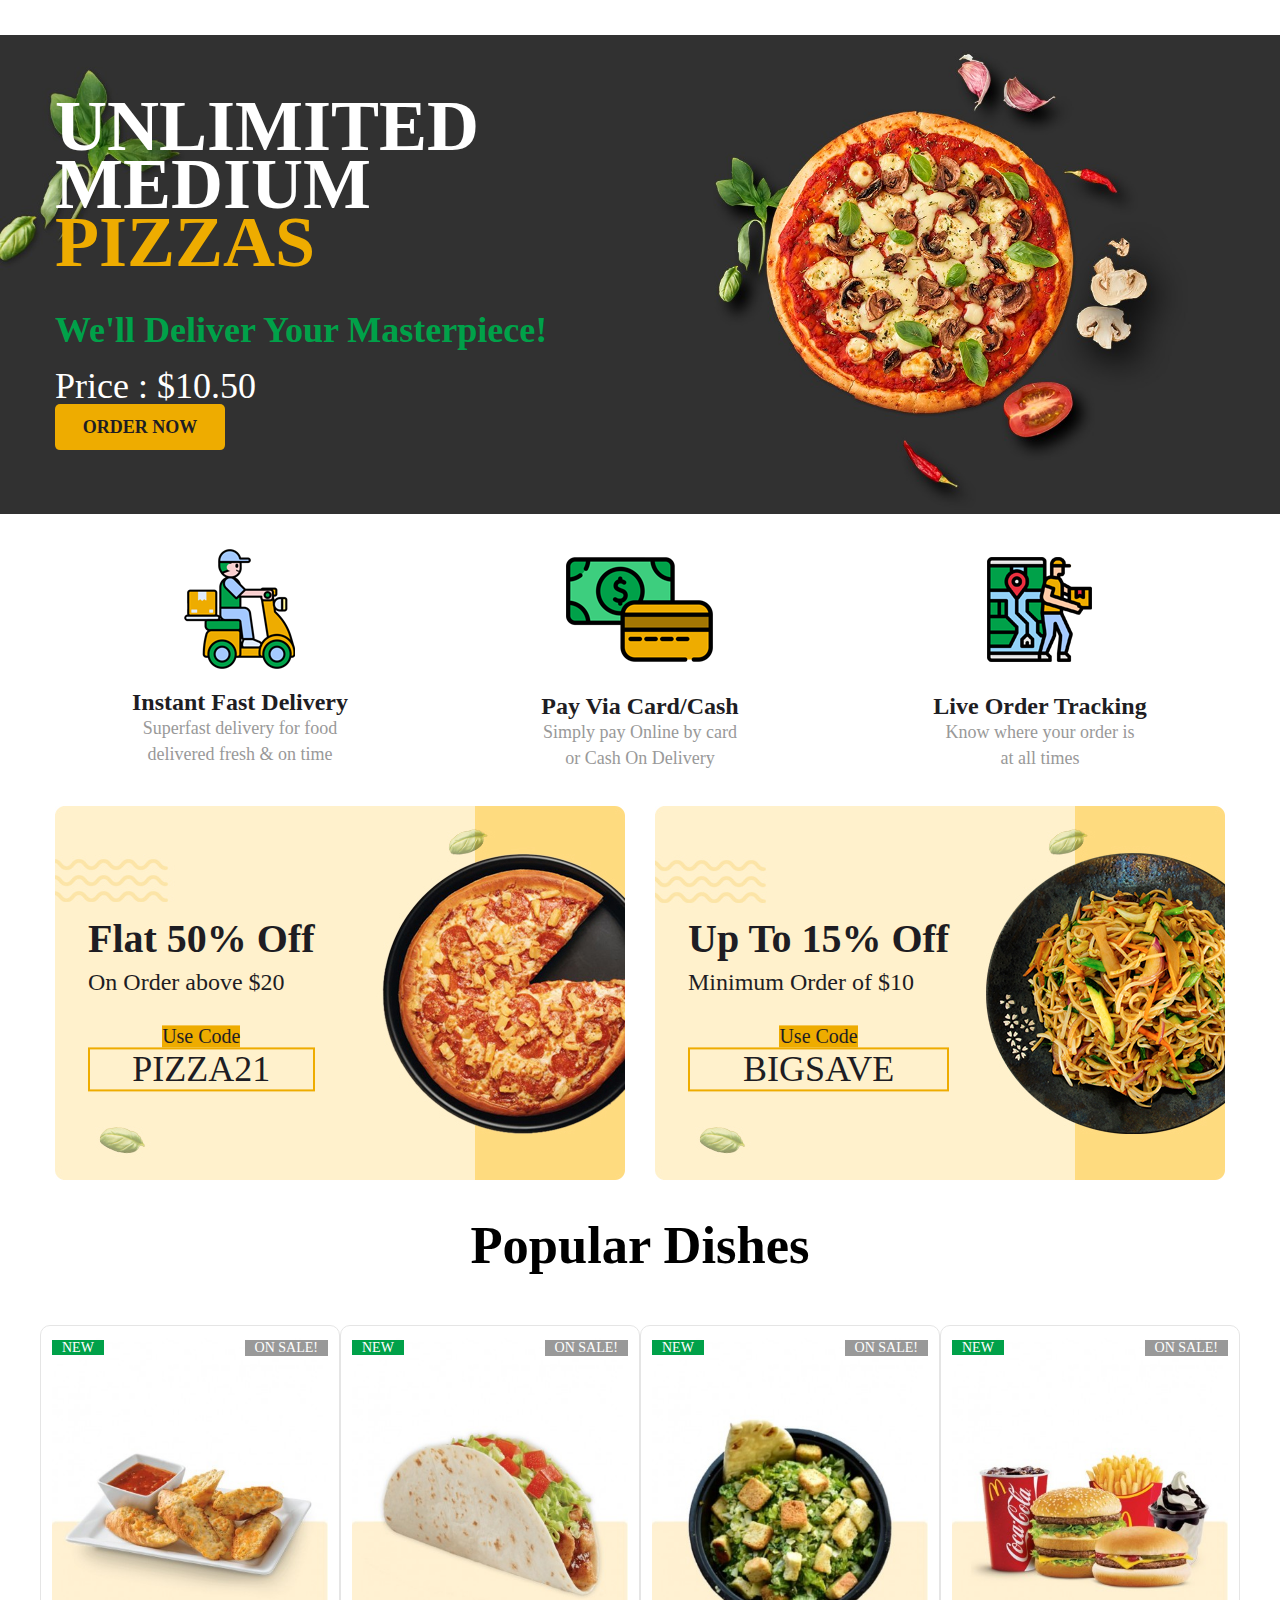
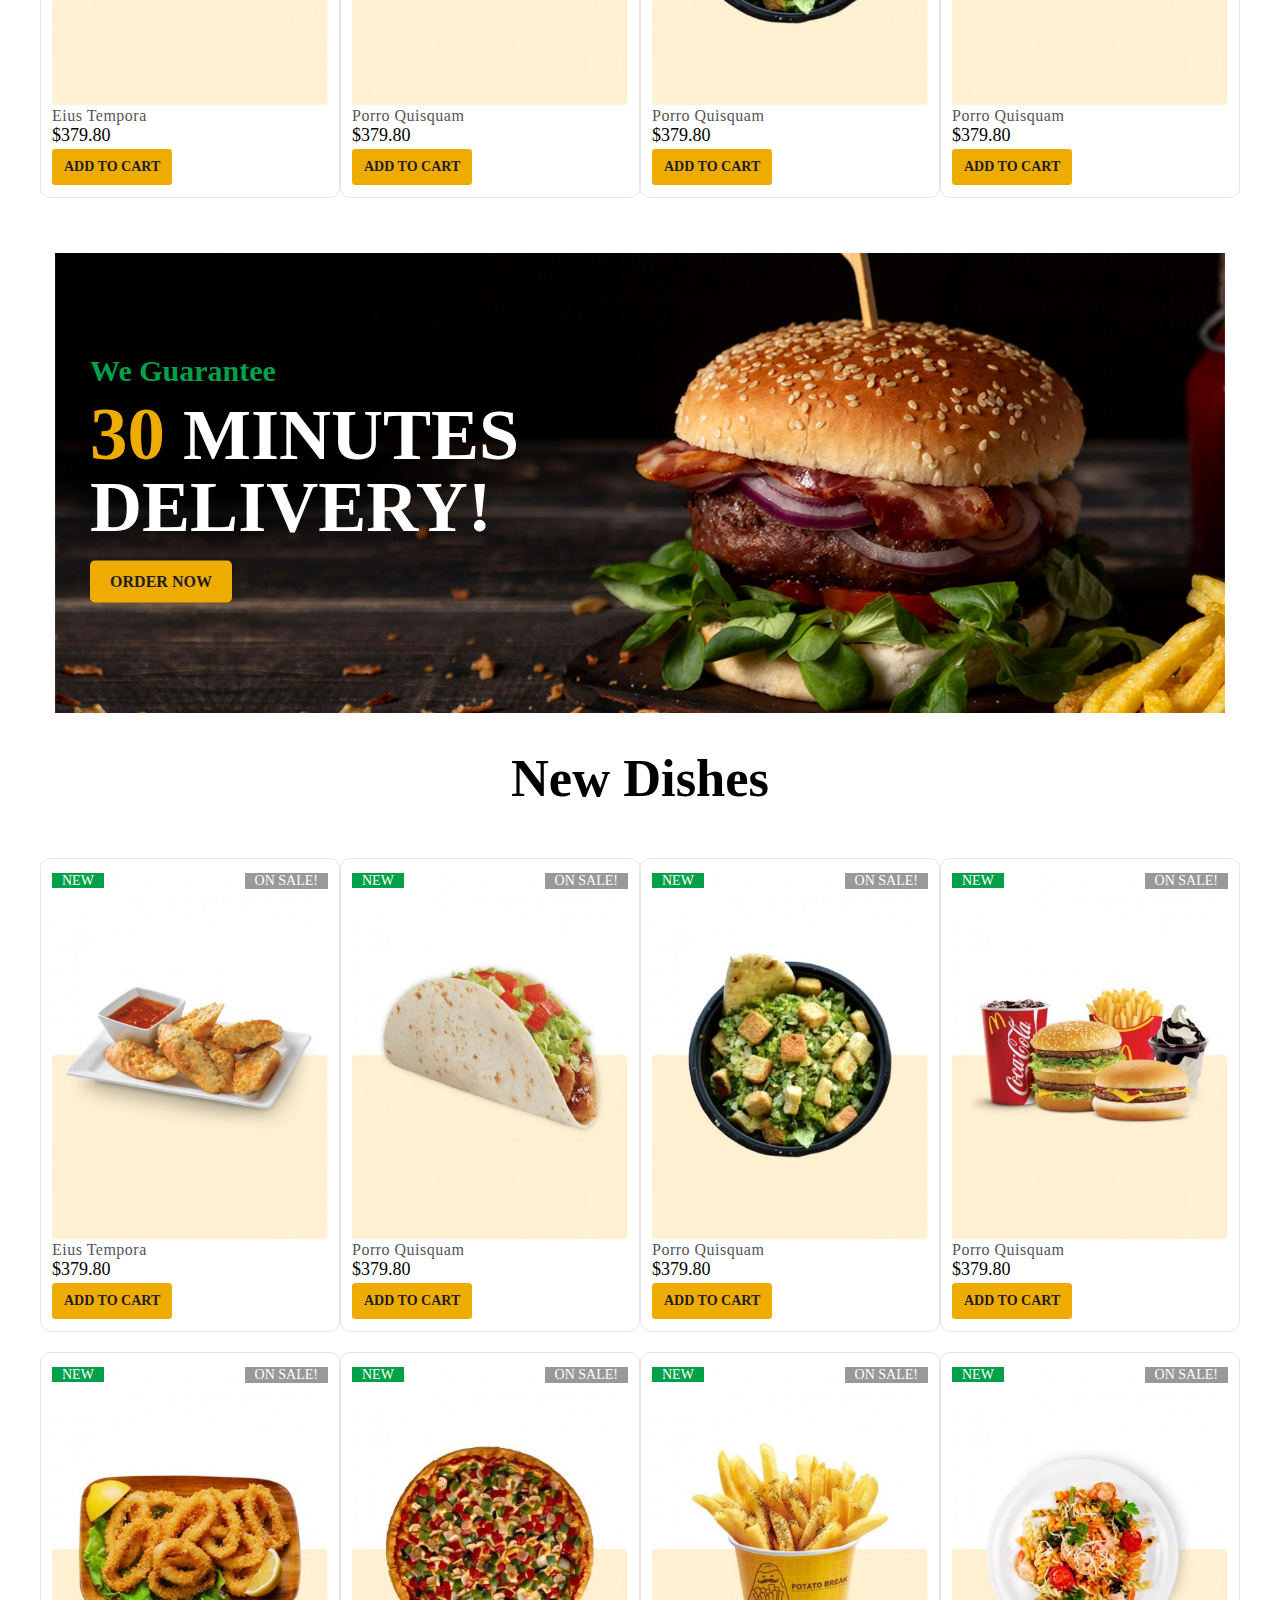
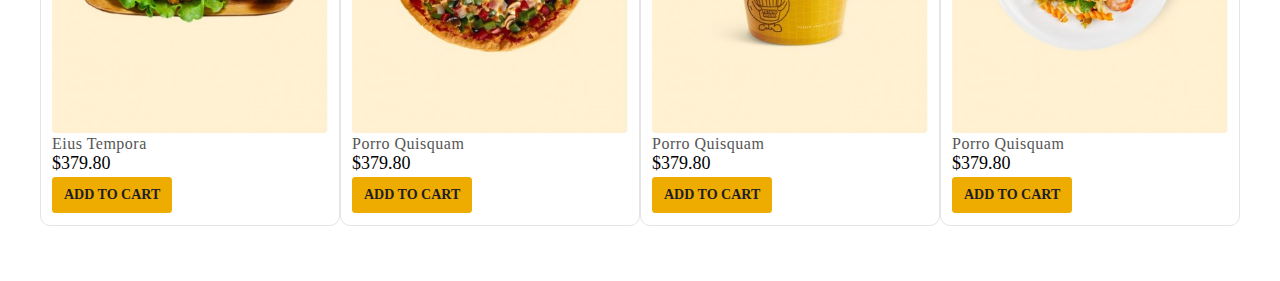
==== index.html @ d47fade0 "first commit" ====
<!DOCTYPE html>
<html lang="en">
<head>
    <meta charset="UTF-8">
    <meta name="viewport" content="width=device-width, initial-scale=1.0">
    <title>FastFood</title>
    <link rel="stylesheet" href="style.css">
</head>
<body>
    <div class="home-page">
        <div class="main-header"></div>
        <div class="main-body">

            <!-- scroller starts here -->
            <div class="scroller-outer">
                <div class="scroller-inner">
                    <div class="scroll-items">
                        <div class="scroll-item">
                            <img src="./assets/slider1.jpg" alt="slider1">
                        </div>
                        <div class="banner-text">
                            <div class="container">
                                <div class="content">
                                    <h2>UNLIMITED <br>
                                        MEDIUM  <p>PIZZAS</p>
                                    </h2>
                                    <br>
                                    <span>
                                        We'll Deliver Your Masterpiece!
                                    </span>
                                    <p>Price : $10.50</p>
                                    <a href="#">ORDER NOW</a>
                                </div>
                            </div>
                        </div>
                    </div>
                </div>
            </div>


            <!-- services block start -->
            <div class="services-block">
                <div class="container">
                    <div class="services-block-inner">
                        <div class="services-col">
                            <div class="services-img">
                                <img src="./assets/Fast-Delivery.png" alt="Fast-Delivery">
                            </div>
                            <div class="services-content">
                                <strong>Instant Fast Delivery
                                </strong>
                                <p>Superfast delivery for food <br> delivered fresh & on time</p>
                            </div>
                        </div>
                        <div class="services-col">
                            <div class="services-ing">
                                <img src="./assets/Pay-via-Card-Cash.png" alt="Pay-via-Card-Cash">
                            </div>                              
                            <div class="services-content">
                                <strong>Pay Via Card/Cash</strong>
                                <p>Simply pay Online by card <br>or Cash On Delivery</p>  
                            </div>                          
                        </div>
                        <div class="services-col">
                            <div class="services-ing">
                                <img src="./assets/Live-Order-Tracking.png" alt="Live-Order-Tracking">
                            </div>
                            <div class="services-content">
                                <strong>Live Order Tracking</strong>
                                <p>Know where your order is <br>at all times</p>
                            </div>
                        </div>
                    </div>
                </div>
            </div>
            
            <!-- category-block start  -->
            <!-- <div class="category-block">
                <div class="container">
                    <div class="category-block-inner">
                        <div class="category-title">
                            <strong>Shop By Category</strong>
                        </div>
                        <div class="category-items">
                            <div class="category-item">
                                <img src="./assets/27_thumb.jpg" alt="">
                                <p>Shop</p>
                            </div>
                            <div class="category-item">
                                <img src="./assets/37_thumb.jpg" alt="">
                                <p>Shop</p>
                            </div>
                            <div class="category-item">
                                <img src="./assets/3_thumb.jpg" alt="">
                                <p>Shop</p>
                            </div>
                            <div class="category-item">
                                <img src="./assets/6_thumb.jpg" alt="">
                                <p>Shop</p>
                            </div>
                            <div class="category-item">
                                <img src="./assets/7_thumb.jpg" alt="">
                                <p>Shop</p>
                            </div>
                            <div class="category-item">
                                <img src="./assets/8_thumb.jpg" alt="">
                                <p>Shop</p>
                            </div>
                        </div>
                    </div>
                </div>
            </div> -->
            
            <!-- promotion block started -->
            <div class="promotion-outer">
                <div class="container">
                    <div class="promotion-inner">
                        <div class="ad-item">
                            <img src="./assets/ad-1.jpg" alt="ad-1">
                            <div class="ad-content">
                                <p>Flat 50% Off</p>
                                <p>On Order above $20</p>
                                <div class="use-codee">
                                    <p class="use-code">Use Code</p>
                                </div>
                                
                                <p class="coupan-code">PIZZA21</p>
                            </div>
                        </div>
                        <div class="ad-item">
                            <img src="./assets/ad-2.jpg" alt="ad-2">
                            <div class="ad-content">
                                <p>Up To 15% Off</p>
                                <p>Minimum Order of $10</p>
                                <div class="use-codee">
                                    <p class="use-code">Use Code</p>
                                </div>
                                <p class="coupan-code">BIGSAVE</p>
                            </div>
                        </div>
                    </div>
                </div>
            </div>
            
            <!-- vareity of dished starts here 1 -->
            <div class="dishes-outer">
                <div class="container">
                    <div class="dishes-inner">
                        <div class="title">
                            <h2>Popular Dishes</h2>
                        </div>
                        <div class="main2">
                            <div class="contains">
                                <div class="dishes-items">

                                    <div class="dishes-item">
                                        <div class="image">
                                            <img src="./assets/dish1.jpg" alt="dish1">
                                            <div class="new">
                                                <span>NEW</span>
                                            </div>
                                            <div class="on-sale">
                                                <span>ON SALE!</span>
                                            </div>
                                        </div>
                                        <div class="price">
                                            <h3>eius tempora</h3>
                                            <span>$379.80</span>
                                            <button>ADD TO CART</button>
                                        </div>
                                    </div>

                                    <div class="dishes-item">
                                        <div class="image">
                                            <img src="./assets/dish2.jpg" alt="dish2">
                                            <div class="new">
                                                <span>NEW</span>
                                            </div>
                                            <div class="on-sale">
                                                <span>ON SALE!</span>
                                            </div>
                                        </div>
                                        <div class="price">
                                            <h3>porro quisquam</h3>
                                            <span>$379.80</span>
                                            <button>ADD TO CART</button>
                                        </div>
                                    </div>

                                    <div class="dishes-item">
                                        <div class="image">
                                            <img src="./assets/dish3.jpg" alt="dish3">
                                            <div class="new">
                                                <span>NEW</span>
                                            </div>
                                            <div class="on-sale">
                                                <span>ON SALE!</span>
                                            </div>
                                        </div>
                                        <div class="price">
                                            <h3>porro quisquam</h3>
                                            <span>$379.80</span>
                                            <button>ADD TO CART</button>
                                        </div>
                                    </div>

                                    <div class="dishes-item">
                                        <div class="image">
                                            <img src="./assets/dish4.jpg" alt="dish4">
                                            <div class="new">
                                                <span>NEW</span>
                                            </div>
                                            <div class="on-sale">
                                                <span>ON SALE!</span>
                                            </div>
                                        </div>
                                        <div class="price">
                                            <h3>porro quisquam</h3>
                                            <span>$379.80</span>
                                            <button>ADD TO CART</button>
                                        </div>
                                    </div>

                                    

                                </div>
                            </div>
                            <div class="contains">
                                <div class="dishes-items">

                                    <div class="dishes-item">
                                        <div class="image">
                                            <img src="./assets/dish5.jpg" alt="dish5">
                                            <div class="new">
                                                <span>NEW</span>
                                            </div>
                                            <div class="on-sale">
                                                <span>ON SALE!</span>
                                            </div>
                                        </div>
                                        <div class="price">
                                            <h3>eius tempora</h3>
                                            <span>$379.80</span>
                                            <button>ADD TO CART</button>
                                        </div>
                                    </div>

                                    <div class="dishes-item">
                                        <div class="image">
                                            <img src="./assets/dish6.jpg" alt="dish6">
                                            <div class="new">
                                                <span>NEW</span>
                                            </div>
                                            <div class="on-sale">
                                                <span>ON SALE!</span>
                                            </div>
                                        </div>
                                        <div class="price">
                                            <h3>porro quisquam</h3>
                                            <span>$379.80</span>
                                            <button>ADD TO CART</button>
                                        </div>
                                    </div>

                                    <div class="dishes-item">
                                        <div class="image">
                                            <img src="./assets/dish7.jpg" alt="dish7">
                                            <div class="new">
                                                <span>NEW</span>
                                            </div>
                                            <div class="on-sale">
                                                <span>ON SALE!</span>
                                            </div>
                                        </div>
                                        <div class="price">
                                            <h3>porro quisquam</h3>
                                            <span>$379.80</span>
                                            <button>ADD TO CART</button>
                                        </div>
                                    </div>

                                    <div class="dishes-item">
                                        <div class="image">
                                            <img src="./assets/dish8.jpg" alt="dish8">
                                            <div class="new">
                                                <span>NEW</span>
                                            </div>
                                            <div class="on-sale">
                                                <span>ON SALE!</span>
                                            </div>
                                        </div>
                                        <div class="price">
                                            <h3>porro quisquam</h3>
                                            <span>$379.80</span>
                                            <button>ADD TO CART</button>
                                        </div>
                                    </div>

                                    

                                </div>
                            </div>
                        </div>

                    </div>
                </div>
            </div>

            <!-- promotion block 2 started  -->
            <div class="promotion-outer-block2">
                <div class="container">
                    <div class="promotion-inner-block2">
                        <img src="./assets/ad-3.jpg" alt="ad-3">
                        <div class="content">
                            <p> 
                                <strong>We Guarantee</strong>
                                <span>30</span>
                                minutes
                                <br> delivery!
                            </p>
                            <a href="#">ORDER NOW</a>
                        </div>
                    </div>
                </div>
            </div>

            <!-- vareity of dished starts here 1 -->
            <div class="dishes-outer">
                <div class="container">
                    <div class="dishes-inner">
                        <div class="title">
                            <h2>New Dishes</h2>
                        </div>
                        <div class="dishes-items">

                            <div class="dishes-item">
                                <div class="image">
                                    <img src="./assets/dish1.jpg" alt="dish1">
                                    <div class="new">
                                        <span>NEW</span>
                                    </div>
                                    <div class="on-sale">
                                        <span>ON SALE!</span>
                                    </div>
                                </div>
                                <div class="price">
                                    <h3>eius tempora</h3>
                                    <span>$379.80</span>
                                    <button>ADD TO CART</button>
                                </div>
                            </div>

                            <div class="dishes-item">
                                <div class="image">
                                    <img src="./assets/dish2.jpg" alt="dish2">
                                    <div class="new">
                                        <span>NEW</span>
                                    </div>
                                    <div class="on-sale">
                                        <span>ON SALE!</span>
                                    </div>
                                </div>
                                <div class="price">
                                    <h3>porro quisquam</h3>
                                    <span>$379.80</span>
                                    <button>ADD TO CART</button>
                                </div>
                            </div>

                            <div class="dishes-item">
                                <div class="image">
                                    <img src="./assets/dish3.jpg" alt="dish3">
                                    <div class="new">
                                        <span>NEW</span>
                                    </div>
                                    <div class="on-sale">
                                        <span>ON SALE!</span>
                                    </div>
                                </div>
                                <div class="price">
                                    <h3>porro quisquam</h3>
                                    <span>$379.80</span>
                                    <button>ADD TO CART</button>
                                </div>
                            </div>

                            <div class="dishes-item">
                                <div class="image">
                                    <img src="./assets/dish4.jpg" alt="dish4">
                                    <div class="new">
                                        <span>NEW</span>
                                    </div>
                                    <div class="on-sale">
                                        <span>ON SALE!</span>
                                    </div>
                                </div>
                                <div class="price">
                                    <h3>porro quisquam</h3>
                                    <span>$379.80</span>
                                    <button>ADD TO CART</button>
                                </div>
                            </div>

                            

                        </div>
                    
                        <div class="dishes-items">

                            <div class="dishes-item">
                                <div class="image">
                                    <img src="./assets/dish5.jpg" alt="dish5">
                                    <div class="new">
                                        <span>NEW</span>
                                    </div>
                                    <div class="on-sale">
                                        <span>ON SALE!</span>
                                    </div>
                                </div>
                                <div class="price">
                                    <h3>eius tempora</h3>
                                    <span>$379.80</span>
                                    <button>ADD TO CART</button>
                                </div>
                            </div>

                            <div class="dishes-item">
                                <div class="image">
                                    <img src="./assets/dish6.jpg" alt="dish6">
                                    <div class="new">
                                        <span>NEW</span>
                                    </div>
                                    <div class="on-sale">
                                        <span>ON SALE!</span>
                                    </div>
                                </div>
                                <div class="price">
                                    <h3>porro quisquam</h3>
                                    <span>$379.80</span>
                                    <button>ADD TO CART</button>
                                </div>
                            </div>

                            <div class="dishes-item">
                                <div class="image">
                                    <img src="./assets/dish7.jpg" alt="dish7">
                                    <div class="new">
                                        <span>NEW</span>
                                    </div>
                                    <div class="on-sale">
                                        <span>ON SALE!</span>
                                    </div>
                                </div>
                                <div class="price">
                                    <h3>porro quisquam</h3>
                                    <span>$379.80</span>
                                    <button>ADD TO CART</button>
                                </div>
                            </div>

                            <div class="dishes-item">
                                <div class="image">
                                    <img src="./assets/dish8.jpg" alt="dish8">
                                    <div class="new">
                                        <span>NEW</span>
                                    </div>
                                    <div class="on-sale">
                                        <span>ON SALE!</span>
                                    </div>
                                </div>
                                <div class="price">
                                    <h3>porro quisquam</h3>
                                    <span>$379.80</span>
                                    <button>ADD TO CART</button>
                                </div>
                            </div>

                            

                        </div>
                    </div>
                </div>
            </div>

        </div>
        <div class="main-footer"></div>
    </div>
</body>
</html>
---- style.css ----
*{
  margin: 0;
  padding: 0;
  border: 0;
  font-family: poppins;
}

.home-page{
  display: block;
}
.home-page .main-header{
  display: block;
}
.home-page .main-footer{
  display: block;
}
.home-page .main-body{
  display: block;
}

.main-body .services-block{
  display: block;
  clear: both;
  margin:35px 0;
}

.main-body .services-block .services-block-inner {
	display: flex;
  flex-wrap: wrap;
  margin: 0 -15px;

}

.container{
  display: block;
  width: 100%;
  max-width: 1200px;
  margin: 0 auto;
  padding: 0 15px;
  box-sizing: border-box;
  /* background-color: aqua; */
}

.main-body .services-block .services-block-inner .services-col {
	width: 33.33%;
	padding: 0 15px;
	box-sizing: border-box;
	margin: 0 auto;
	text-align: center;
}

.main-body .services-block .services-block-inner .services-col .services-img{
 display: block;
}

.main-body .services-block .services-block-inner .services-col .services-img img{
  display: block;
  margin: 0 auto;
  height: auto;
  width:auto;
}
.main-body .services-block .services-block-inner .services-col .services-content {
	display: block;
	padding-top: 20px;
}

.main-body .services-block .services-block-inner .services-col strong{
  font-weight: 600;
  text-transform: capitalize;
  color: #1e1d23;
  font-size: 24px;
  line-height: 26px;
  text-align: center;
}
.main-body .services-block .services-block-inner .services-col p{
  display: block;
  width: 100%;
  font-weight: 500;
  color: #999999;
  text-align: center;
  line-height:26px;
  font-size: 18px;
}


.main-body .category-block {
  display: block;
  clear: both;
  margin: 30px auto;
}
.main-body .category-block .category-block-inner{
  display: flex;
  flex-direction: column;
  /* background-color: brown; */
  box-sizing: border-box;
}

.main-body .category-block .category-block-inner .category-title{
  display: block;
  text-align: center;
  font-size: 30px;
  margin-bottom: 50px;
}

.main-body .category-block .category-block-inner .category-title strong{
  display: block;
  text-align: center;
  font-size: 48px;
  font-weight: 700;
}

.main-body .category-block .category-block-inner .category-items {
  display: flex;
  flex-wrap: wrap;
}

.main-body .category-block .category-block-inner .category-items.category-item{
  display: block;
}

.main-body .category-block .category-block-inner .category-items.category-item img{
  display: block;
}
.main-body .category-block .category-block-inner .category-items.category-item p{
  display: block;
}

.main-body .promotion-outer{
  display: block;
  margin: 35px 0;
  clear: both;
}

.main-body .promotion-outer .container .promotion-inner{
  display: block;
  /* background-color: aquamarine; */
}

.main-body .promotion-outer .container .promotion-inner {
  display: flex;
  flex-wrap: wrap;
  margin:0 -15px;
}

.main-body .promotion-outer .container .promotion-inner .ad-item{
  width: 50%;
  position: relative;
  padding: 0 15px;
  box-sizing: border-box;
}

.main-body .promotion-outer .container .promotion-inner .ad-item img{
  display: block;
  height: auto;
  width: 100%;
}


.main-body .promotion-outer .container .promotion-inner .ad-item .ad-content{
  display: block;
  position: absolute;
  left: 8%;
  top: 50%;
  transform: translate(0,-50%);
}

.main-body .promotion-outer .container .promotion-inner .ad-item .ad-content p:nth-child(1){
  font-size: 40px;
  line-height: 1;
  margin-bottom: 8px;
  color: #1e1d23;
  font-weight: 700;
  margin-top: 25px;
}

.main-body .promotion-outer .container .promotion-inner .ad-item .ad-content p:nth-child(2){
  display: block;
  font-size: 24px;
  font-weight: 400;
  line-height: 1.3;
  margin-bottom: 28px;
  color: #1e1d23;
}

.main-body .promotion-outer .container .promotion-inner .ad-item .ad-content .use-codee{
  display: block;
  margin: 0 auto;
  text-align: center;
}

.main-body .promotion-outer .container .promotion-inner .ad-item .ad-content .use-codee .use-code{
  display: inline;
  font-size: 20px;
  font-weight: 500;
  background-color: #eeac00;

}

.main-body .promotion-outer .container .promotion-inner .ad-item .ad-content .coupan-code{
  padding: 9px 20px;
  line-height: 22px;
  text-align: center;
  font-size: 36px;
  color: #1e1d23;
  font-weight: 500;
  border: 2px solid #eeac00;
}

.main-body .promotion-outer-block2{
  display: block;
  clear: both;
  margin:  35px 0;
}

.main-body .promotion-outer-block2 .container .promotion-inner-block2 {
  display: block;
  position: relative;
}

.main-body .promotion-outer-block2 .container .promotion-inner-block2  img{
  display: block;
  height: auto;
  width: 100%;
}

.main-body .promotion-outer-block2 .container .promotion-inner-block2 .content{
  position: absolute;
  top: 50%;
  left: 3%;
  transform: translate(0,-50%);

}
.main-body .promotion-outer-block2 .container .promotion-inner-block2 .content p { 
  font-size: 72px;
  line-height: 1;
  color: #fff;
  font-weight: 600;
  margin-bottom: 10px;
  text-transform: uppercase;
  padding-top: 0;
}

.main-body .promotion-outer-block2 .container .promotion-inner-block2 .content p strong{
  display: block;
  color: #00a149;
  font-size: 30px;
  text-transform: capitalize;
  font-weight: 600;
  margin-bottom: 10px;
}

.main-body .promotion-outer-block2 .container .promotion-inner-block2 .content p span{
  color: #eeac00;
  font-size: 75px;
}

.main-body .promotion-outer-block2 .container .promotion-inner-block2 .content a{
  display: inline-block;
  color: #1e1d23;
  background: #eeac00;
  border-radius: 5px;
  text-decoration: none;
  padding: 12px 20px;
  margin:8px 0;
  font-weight: 600;
  transition-duration: 0.5s;
}
.main-body .promotion-outer-block2 .container .promotion-inner-block2 .content a:hover{
  background-color: #00a149;
  border-color: #00a149;
  color: #fff;
}

.main-body .scroller-outer{
  display: block;
}

.main-body .scroller-outer  .scroller-inner{
  display: block;
  clear: both;
  margin: 35px 0;
}

.main-body .scroller-outer  .scroller-inner .scroll-items{
  display: block;
  position: relative;
}

.main-body .scroller-outer  .scroller-inner .scroll-items .scroll-item{
  width: 100%;
}

.main-body .scroller-outer  .scroller-inner .scroll-items .scroll-item img{
  display: block;
  width: 100%;
  height: auto;
}

.main-body .scroller-outer  .scroller-inner .scroll-items .content{
  top: 50%;
  transform: translate(0,-50%);
  position: absolute;
}

.main-body .scroller-outer  .scroller-inner .scroll-items .content h2{
  display: block;
  margin-top: 0;
  font-weight: 600;
  color: #ffffff;
  display: block;
  text-transform: capitalize !important;
  font-size: 72px;
  margin-bottom: 5px;
  line-height: 0.8;

}

.main-body .scroller-outer  .scroller-inner .scroll-items .content h2 p{
  line-height: 0.8;
  display: inline;
  margin-top: 0;
  font-weight: 600;
  color: #eeac00;
  display: block;
  text-transform: capitalize !important;
  font-size: 72px;
  margin-bottom: 5px;
}

.main-body .scroller-outer  .scroller-inner .scroll-items .content span{
  font-weight: 600;
  font-size: 36px;
  line-height: 1;
  color: #00a149;
  display: block;
  margin-bottom: 20px;
  text-transform: capitalize;
  padding-top: 0;
}
.main-body .scroller-outer  .scroller-inner .scroll-items .content {

  font-weight: 500;
  font-size: 36px;
  line-height: 1;
  color: #fff;
  display: block;
  margin-bottom: 32px;
  text-transform: capitalize;
}

.main-body .scroller-outer  .scroller-inner .scroll-items .content a{
  background-color: #eeac00;
  color: #1e1d23;
  text-decoration: none;
  cursor: pointer;
  display: inline-block;
  font-weight: 600;
  font-size: 18px;
  box-sizing: border-box;
  vertical-align: middle;
  padding: 14px 20px;
  min-width: 170px;
  text-transform: uppercase;
  border-radius: 5px;
  text-align: center;
}

.main-body .scroller-outer .scroller-inner .scroll-items .content a:hover{
 background: #00a149;
 color: #f5f5f5;
 transition: all .2s ease-in 0s;
}


.main-body .dishes-outer{
  display: block;
  clear: both;
  margin: 35px 0;
}

.main-body .dishes-outer .dishes-inner{
  display: block;
  margin: 0 -15px;
}

.main-body .dishes-outer .dishes-inner .title{
  display: block;
  margin: 0 auto;
  text-align: center;
  font-size: 35px;
  margin-bottom: 50px;
  font-weight: 700;
}

.main-body .dishes-outer .dishes-inner .dishes-items{
  display: flex;
  width: 100%;
  flex-wrap: wrap;
}

.main-body .dishes-outer .dishes-inner .main2{
  white-space: nowrap;
  overflow-x: auto;
  overflow-y: hidden;
}

.main-body .dishes-outer .dishes-inner .contains{
  display: inline-block;
}

.main-body .dishes-outer .dishes-inner .dishes-items .dishes-item{
  display: block;
  width: 300px;
  border: 1px solid #e5e5e5;
  border-radius: 10px;
  box-sizing: border-box;
  padding: 12px 11px;
  margin-bottom: 20px;
}

.main-body .dishes-outer .dishes-inner .dishes-items .dishes-item .image{
  display: block;
  position: relative;
  width: 100%;
}
.main-body .dishes-outer .dishes-inner .dishes-items .dishes-item .image img{
  display: block;
  width: 100%;
  height: auto;
}

.main-body .dishes-outer .dishes-inner .dishes-items .dishes-item .image .new {
  display: block;
  position: absolute;
  top: 0%;
  left: 0%;
}
.main-body .dishes-outer .dishes-inner .dishes-items .dishes-item .image .new span{
  background-color: #00a149;
  color: #ffffff;
  font-size: 14px;
  padding:0 10px;
}
.main-body .dishes-outer .dishes-inner .dishes-items .dishes-item .image .on-sale span{
  display: block;
  position: absolute;
  top: 0%;
  right: 0%;
  background: #999999;
  font-size: 14px;
  margin-top: 2px;
  padding: 0 10px;
  color:#ffffff;
}

.main-body .dishes-outer .dishes-inner .dishes-items .dishes-item .price{
  display: block;
  margin-top: 2px;
}
.main-body .dishes-outer .dishes-inner .dishes-items .dishes-item .price h3{
  display: block;
  font-weight: 400;
  letter-spacing: 0.5px;
  color: #555555;
  font-size: 16px;
  text-transform: capitalize;
}

.main-body .dishes-outer .dishes-inner .dishes-items .dishes-item .price h3:hover{
  color: #00a149;
}

.main-body .dishes-outer .dishes-inner .dishes-items .dishes-item .price span{
  display: block;
  text-align: left;
  margin-bottom: 3px;
  font-size: 18px;
  font-weight: 500;
  white-space: nowrap;
  color: #000000;
}

.main-body .dishes-outer .dishes-inner .dishes-items .dishes-item .price button{
  background: #eeac00;
  border: 1px solid #eeac00;
  color: #1e1d23;
  cursor: pointer;
  display: inline-block;
  vertical-align: middle;
  line-height: 24px;
  font-weight: 600;
  padding: 5px 11px;
  font-size: 14px;
  border-radius: 3px;
  transition: all .3s ease-in 0s;
}

.main-body .dishes-outer .dishes-inner .dishes-items .dishes-item .price button:hover{
  background: #00a149;
  border-color: #00a149;
  color: #ffffff;
}
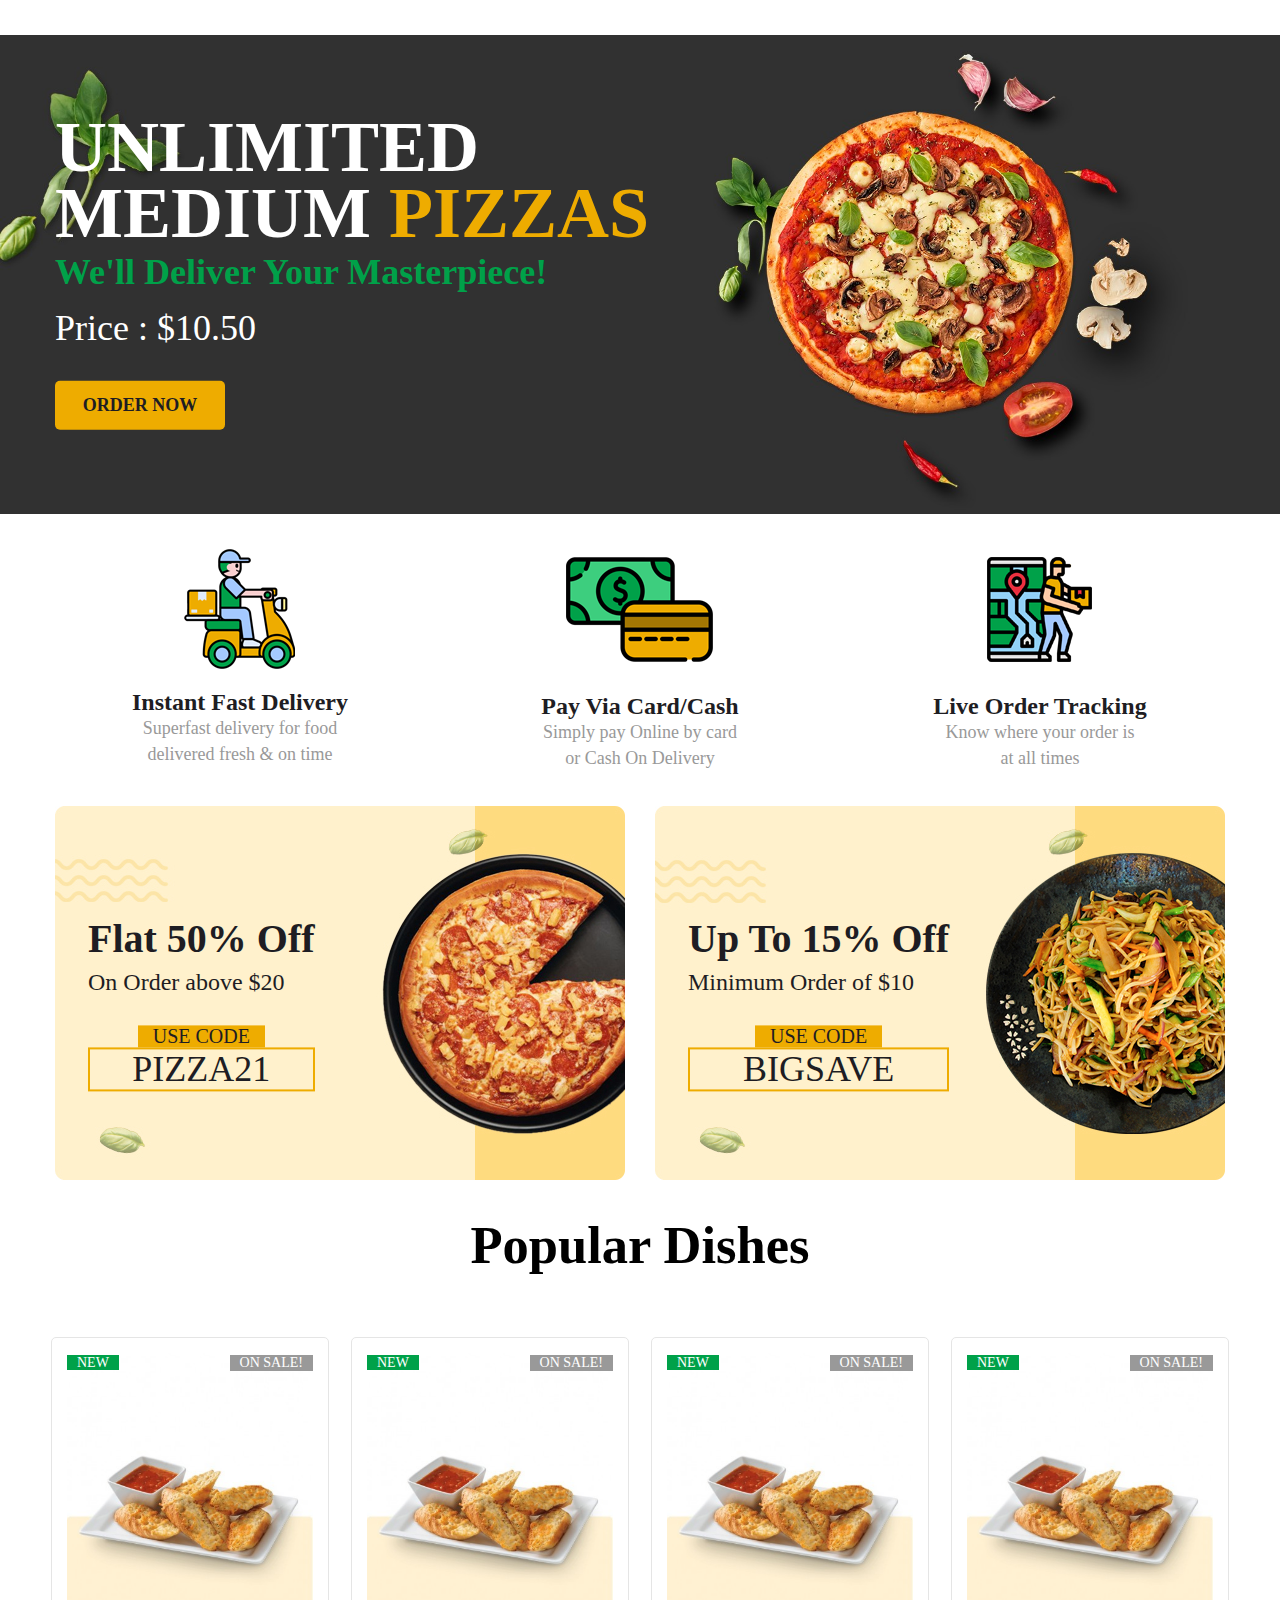
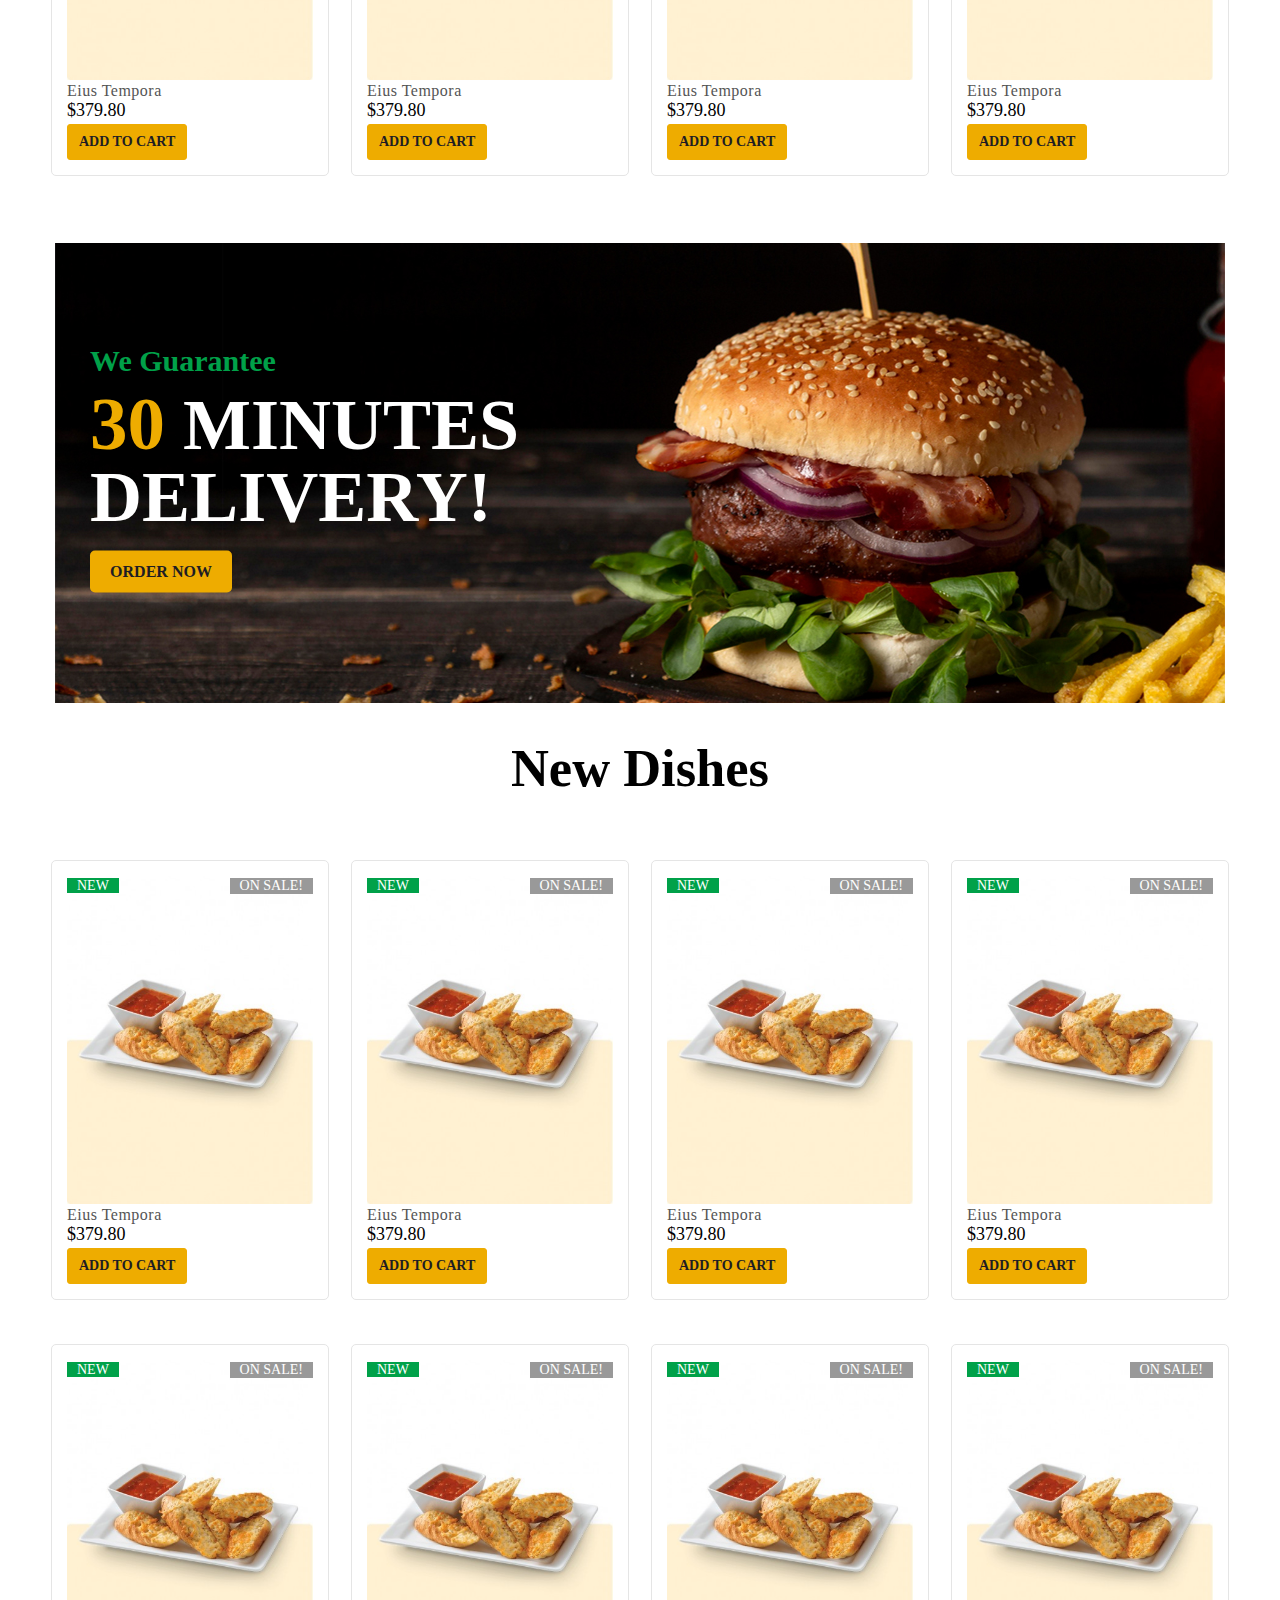
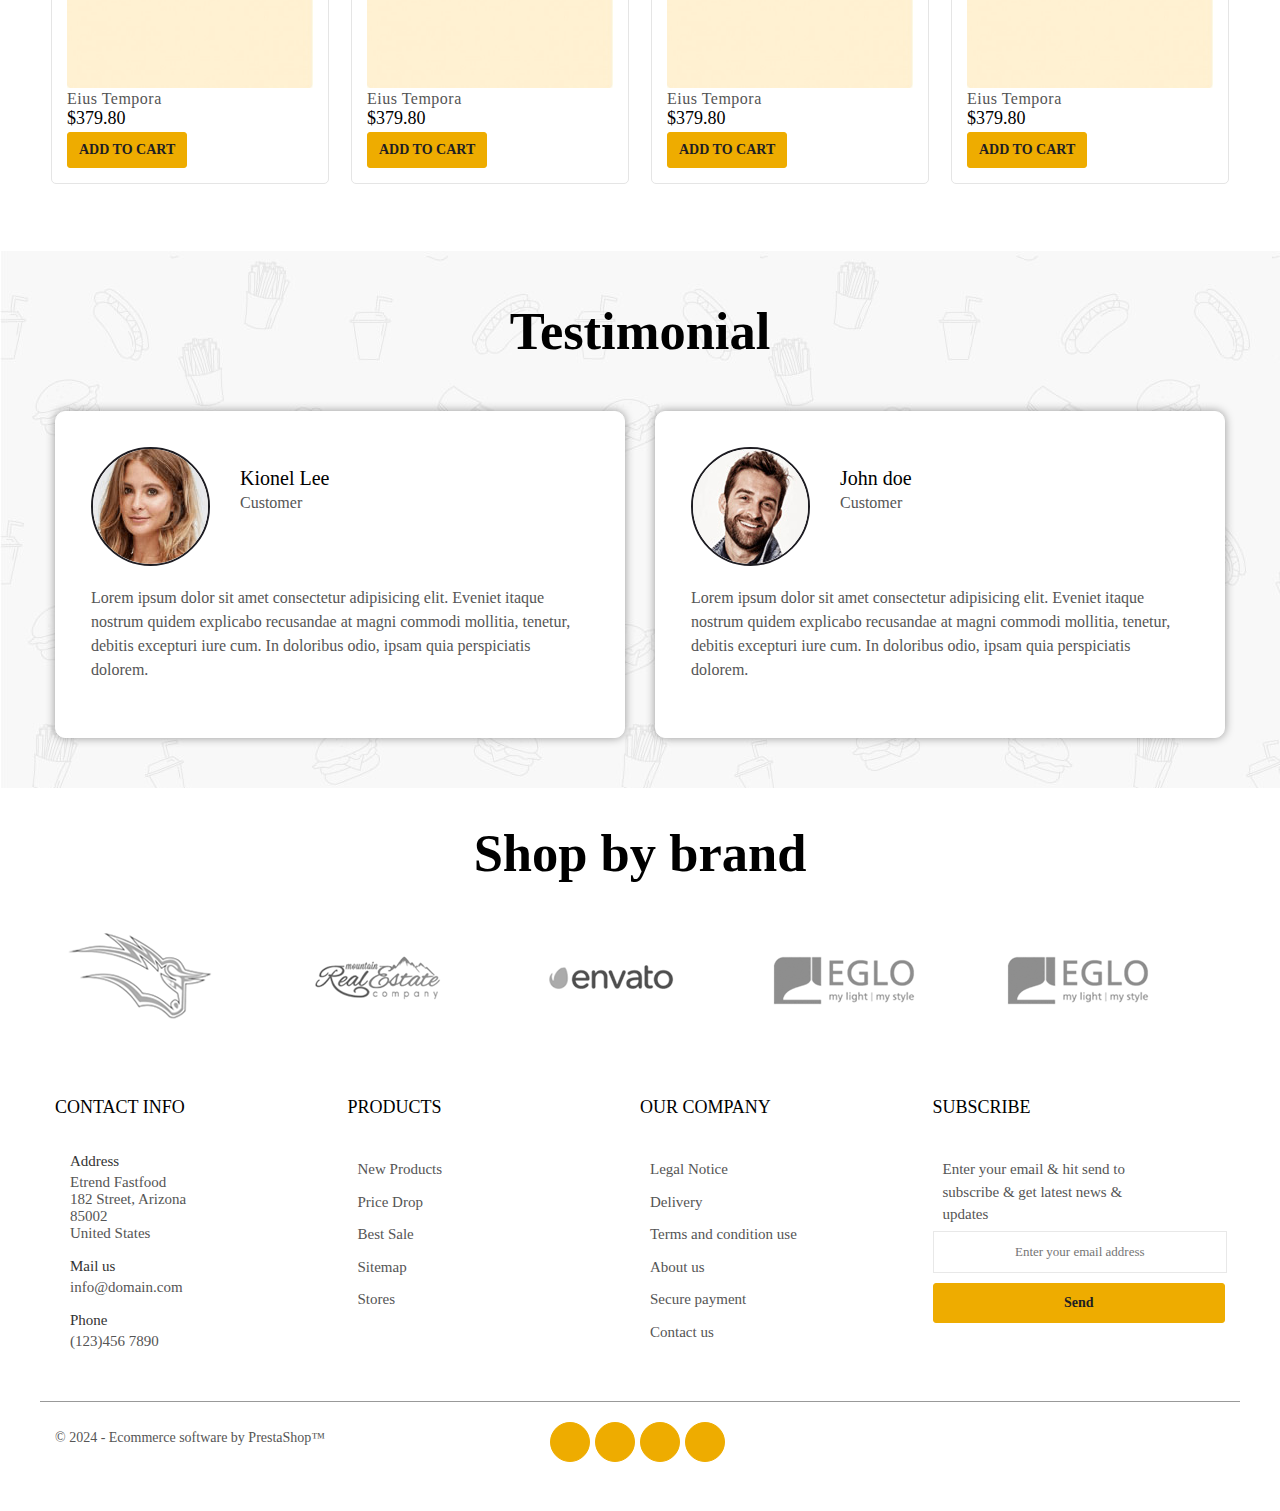
==== commit d851bc00: "Second commit" ====
--- a/index.html
+++ b/index.html
@@ -1,11 +1,14 @@
 <!DOCTYPE html>
 <html lang="en">
+
 <head>
     <meta charset="UTF-8">
     <meta name="viewport" content="width=device-width, initial-scale=1.0">
     <title>FastFood</title>
+    <link rel="stylesheet" href="https://cdnjs.cloudflare.com/ajax/libs/font-awesome/6.5.1/css/all.min.css" integrity="sha512-DTOQO9RWCH3ppGqcWaEA1BIZOC6xxalwEsw9c2QQeAIftl+Vegovlnee1c9QX4TctnWMn13TZye+giMm8e2LwA==" crossorigin="anonymous" referrerpolicy="no-referrer" />
     <link rel="stylesheet" href="style.css">
 </head>
+
 <body>
     <div class="home-page">
         <div class="main-header"></div>
@@ -24,7 +27,6 @@
                                     <h2>UNLIMITED <br>
                                         MEDIUM  <p>PIZZAS</p>
                                     </h2>
-                                    <br>
                                     <span>
                                         We'll Deliver Your Masterpiece!
                                     </span>
@@ -49,17 +51,19 @@
                             <div class="services-content">
                                 <strong>Instant Fast Delivery
                                 </strong>
-                                <p>Superfast delivery for food <br> delivered fresh & on time</p>
+                                <p>Superfast delivery for food
+                                    <br> delivered fresh & on time</p>
                             </div>
                         </div>
                         <div class="services-col">
                             <div class="services-ing">
                                 <img src="./assets/Pay-via-Card-Cash.png" alt="Pay-via-Card-Cash">
-                            </div>                              
+                            </div>
                             <div class="services-content">
                                 <strong>Pay Via Card/Cash</strong>
-                                <p>Simply pay Online by card <br>or Cash On Delivery</p>  
-                            </div>                          
+                                <p>Simply pay Online by card
+                                    <br>or Cash On Delivery</p>
+                            </div>
                         </div>
                         <div class="services-col">
                             <div class="services-ing">
@@ -67,13 +71,14 @@
                             </div>
                             <div class="services-content">
                                 <strong>Live Order Tracking</strong>
-                                <p>Know where your order is <br>at all times</p>
-                            </div>
-                        </div>
-                    </div>
-                </div>
-            </div>
-            
+                                <p>Know where your order is
+                                    <br>at all times</p>
+                            </div>
+                        </div>
+                    </div>
+                </div>
+            </div>
+
             <!-- category-block start  -->
             <!-- <div class="category-block">
                 <div class="container">
@@ -110,7 +115,7 @@
                     </div>
                 </div>
             </div> -->
-            
+
             <!-- promotion block started -->
             <div class="promotion-outer">
                 <div class="container">
@@ -123,7 +128,6 @@
                                 <div class="use-codee">
                                     <p class="use-code">Use Code</p>
                                 </div>
-                                
                                 <p class="coupan-code">PIZZA21</p>
                             </div>
                         </div>
@@ -141,7 +145,7 @@
                     </div>
                 </div>
             </div>
-            
+
             <!-- vareity of dished starts here 1 -->
             <div class="dishes-outer">
                 <div class="container">
@@ -152,8 +156,189 @@
                         <div class="main2">
                             <div class="contains">
                                 <div class="dishes-items">
-
                                     <div class="dishes-item">
+                                        <div class="dishes-item-inner">
+                                            <div class="image">
+                                                <img src="./assets/dish1.jpg" alt="dish1">
+                                                <div class="new">
+                                                    <span>NEW</span>
+                                                </div>
+                                                <div class="on-sale">
+                                                    <span>ON SALE!</span>
+                                                </div>
+                                            </div>
+                                            <div class="price">
+                                                <h3>eius tempora</h3>
+                                                <span>$379.80</span>
+                                                <button>ADD TO CART</button>
+                                            </div>
+                                        </div>
+                                    </div>
+                                    <div class="dishes-item">
+                                        <div class="dishes-item-inner">
+                                            <div class="image">
+                                                <img src="./assets/dish1.jpg" alt="dish1">
+                                                <div class="new">
+                                                    <span>NEW</span>
+                                                </div>
+                                                <div class="on-sale">
+                                                    <span>ON SALE!</span>
+                                                </div>
+                                            </div>
+                                            <div class="price">
+                                                <h3>eius tempora</h3>
+                                                <span>$379.80</span>
+                                                <button>ADD TO CART</button>
+                                            </div>
+                                        </div>
+                                    </div>
+                                    <div class="dishes-item">
+                                        <div class="dishes-item-inner">
+                                            <div class="image">
+                                                <img src="./assets/dish1.jpg" alt="dish1">
+                                                <div class="new">
+                                                    <span>NEW</span>
+                                                </div>
+                                                <div class="on-sale">
+                                                    <span>ON SALE!</span>
+                                                </div>
+                                            </div>
+                                            <div class="price">
+                                                <h3>eius tempora</h3>
+                                                <span>$379.80</span>
+                                                <button>ADD TO CART</button>
+                                            </div>
+                                        </div>
+                                    </div>
+                                    <div class="dishes-item">
+                                        <div class="dishes-item-inner">
+                                            <div class="image">
+                                                <img src="./assets/dish1.jpg" alt="dish1">
+                                                <div class="new">
+                                                    <span>NEW</span>
+                                                </div>
+                                                <div class="on-sale">
+                                                    <span>ON SALE!</span>
+                                                </div>
+                                            </div>
+                                            <div class="price">
+                                                <h3>eius tempora</h3>
+                                                <span>$379.80</span>
+                                                <button>ADD TO CART</button>
+                                            </div>
+                                        </div>
+                                    </div>
+                                </div>
+                            </div>
+                            <div class="contains">
+                                <div class="dishes-items">
+                                    <div class="dishes-item">
+                                        <div class="dishes-item-inner">
+                                            <div class="image">
+                                                <img src="./assets/dish1.jpg" alt="dish1">
+                                                <div class="new">
+                                                    <span>NEW</span>
+                                                </div>
+                                                <div class="on-sale">
+                                                    <span>ON SALE!</span>
+                                                </div>
+                                            </div>
+                                            <div class="price">
+                                                <h3>eius tempora</h3>
+                                                <span>$379.80</span>
+                                                <button>ADD TO CART</button>
+                                            </div>
+                                        </div>
+                                    </div>
+                                    <div class="dishes-item">
+                                        <div class="dishes-item-inner">
+                                            <div class="image">
+                                                <img src="./assets/dish1.jpg" alt="dish1">
+                                                <div class="new">
+                                                    <span>NEW</span>
+                                                </div>
+                                                <div class="on-sale">
+                                                    <span>ON SALE!</span>
+                                                </div>
+                                            </div>
+                                            <div class="price">
+                                                <h3>eius tempora</h3>
+                                                <span>$379.80</span>
+                                                <button>ADD TO CART</button>
+                                            </div>
+                                        </div>
+                                    </div>
+                                    <div class="dishes-item">
+                                        <div class="dishes-item-inner">
+                                            <div class="image">
+                                                <img src="./assets/dish1.jpg" alt="dish1">
+                                                <div class="new">
+                                                    <span>NEW</span>
+                                                </div>
+                                                <div class="on-sale">
+                                                    <span>ON SALE!</span>
+                                                </div>
+                                            </div>
+                                            <div class="price">
+                                                <h3>eius tempora</h3>
+                                                <span>$379.80</span>
+                                                <button>ADD TO CART</button>
+                                            </div>
+                                        </div>
+                                    </div>
+                                    <div class="dishes-item">
+                                        <div class="dishes-item-inner">
+                                            <div class="image">
+                                                <img src="./assets/dish1.jpg" alt="dish1">
+                                                <div class="new">
+                                                    <span>NEW</span>
+                                                </div>
+                                                <div class="on-sale">
+                                                    <span>ON SALE!</span>
+                                                </div>
+                                            </div>
+                                            <div class="price">
+                                                <h3>eius tempora</h3>
+                                                <span>$379.80</span>
+                                                <button>ADD TO CART</button>
+                                            </div>
+                                        </div>
+                                    </div>
+                                </div>
+                            </div>
+                        </div>
+                    </div>
+                </div>
+            </div>
+
+            <!-- promotion block 2 started  -->
+            <div class="promotion-outer-block2">
+                <div class="container">
+                    <div class="promotion-inner-block2">
+                        <img src="./assets/ad-3.jpg" alt="ad-3">
+                        <div class="content">
+                            <p>
+                                <strong>We Guarantee</strong>
+                                <span>30</span> minutes
+                                <br> delivery!
+                            </p>
+                            <a href="#">ORDER NOW</a>
+                        </div>
+                    </div>
+                </div>
+            </div>
+
+            <!-- vareity of dished starts here 1 -->
+            <div class="dishes-outer">
+                <div class="container">
+                    <div class="dishes-inner">
+                        <div class="title">
+                            <h2>New Dishes</h2>
+                        </div>
+                        <div class="contains">
+                            <div class="dishes-items">
+                                <div class="dishes-item">
+                                    <div class="dishes-item-inner">
                                         <div class="image">
                                             <img src="./assets/dish1.jpg" alt="dish1">
                                             <div class="new">
@@ -169,68 +354,11 @@
                                             <button>ADD TO CART</button>
                                         </div>
                                     </div>
-
-                                    <div class="dishes-item">
+                                </div>
+                                <div class="dishes-item">
+                                    <div class="dishes-item-inner">
                                         <div class="image">
-                                            <img src="./assets/dish2.jpg" alt="dish2">
-                                            <div class="new">
-                                                <span>NEW</span>
-                                            </div>
-                                            <div class="on-sale">
-                                                <span>ON SALE!</span>
-                                            </div>
-                                        </div>
-                                        <div class="price">
-                                            <h3>porro quisquam</h3>
-                                            <span>$379.80</span>
-                                            <button>ADD TO CART</button>
-                                        </div>
-                                    </div>
-
-                                    <div class="dishes-item">
-                                        <div class="image">
-                                            <img src="./assets/dish3.jpg" alt="dish3">
-                                            <div class="new">
-                                                <span>NEW</span>
-                                            </div>
-                                            <div class="on-sale">
-                                                <span>ON SALE!</span>
-                                            </div>
-                                        </div>
-                                        <div class="price">
-                                            <h3>porro quisquam</h3>
-                                            <span>$379.80</span>
-                                            <button>ADD TO CART</button>
-                                        </div>
-                                    </div>
-
-                                    <div class="dishes-item">
-                                        <div class="image">
-                                            <img src="./assets/dish4.jpg" alt="dish4">
-                                            <div class="new">
-                                                <span>NEW</span>
-                                            </div>
-                                            <div class="on-sale">
-                                                <span>ON SALE!</span>
-                                            </div>
-                                        </div>
-                                        <div class="price">
-                                            <h3>porro quisquam</h3>
-                                            <span>$379.80</span>
-                                            <button>ADD TO CART</button>
-                                        </div>
-                                    </div>
-
-                                    
-
-                                </div>
-                            </div>
-                            <div class="contains">
-                                <div class="dishes-items">
-
-                                    <div class="dishes-item">
-                                        <div class="image">
-                                            <img src="./assets/dish5.jpg" alt="dish5">
+                                            <img src="./assets/dish1.jpg" alt="dish1">
                                             <div class="new">
                                                 <span>NEW</span>
                                             </div>
@@ -244,10 +372,11 @@
                                             <button>ADD TO CART</button>
                                         </div>
                                     </div>
-
-                                    <div class="dishes-item">
+                                </div>
+                                <div class="dishes-item">
+                                    <div class="dishes-item-inner">
                                         <div class="image">
-                                            <img src="./assets/dish6.jpg" alt="dish6">
+                                            <img src="./assets/dish1.jpg" alt="dish1">
                                             <div class="new">
                                                 <span>NEW</span>
                                             </div>
@@ -256,15 +385,16 @@
                                             </div>
                                         </div>
                                         <div class="price">
-                                            <h3>porro quisquam</h3>
+                                            <h3>eius tempora</h3>
                                             <span>$379.80</span>
                                             <button>ADD TO CART</button>
                                         </div>
                                     </div>
-
-                                    <div class="dishes-item">
+                                </div>
+                                <div class="dishes-item">
+                                    <div class="dishes-item-inner">
                                         <div class="image">
-                                            <img src="./assets/dish7.jpg" alt="dish7">
+                                            <img src="./assets/dish1.jpg" alt="dish1">
                                             <div class="new">
                                                 <span>NEW</span>
                                             </div>
@@ -273,15 +403,20 @@
                                             </div>
                                         </div>
                                         <div class="price">
-                                            <h3>porro quisquam</h3>
+                                            <h3>eius tempora</h3>
                                             <span>$379.80</span>
                                             <button>ADD TO CART</button>
                                         </div>
                                     </div>
-
-                                    <div class="dishes-item">
+                                </div>
+                            </div>
+                        </div>
+                        <div class="contains">
+                            <div class="dishes-items">
+                                <div class="dishes-item">
+                                    <div class="dishes-item-inner">
                                         <div class="image">
-                                            <img src="./assets/dish8.jpg" alt="dish8">
+                                            <img src="./assets/dish1.jpg" alt="dish1">
                                             <div class="new">
                                                 <span>NEW</span>
                                             </div>
@@ -290,200 +425,288 @@
                                             </div>
                                         </div>
                                         <div class="price">
-                                            <h3>porro quisquam</h3>
+                                            <h3>eius tempora</h3>
                                             <span>$379.80</span>
                                             <button>ADD TO CART</button>
                                         </div>
                                     </div>
-
-                                    
-
-                                </div>
-                            </div>
-                        </div>
-
-                    </div>
-                </div>
-            </div>
-
-            <!-- promotion block 2 started  -->
-            <div class="promotion-outer-block2">
-                <div class="container">
-                    <div class="promotion-inner-block2">
-                        <img src="./assets/ad-3.jpg" alt="ad-3">
-                        <div class="content">
-                            <p> 
-                                <strong>We Guarantee</strong>
-                                <span>30</span>
-                                minutes
-                                <br> delivery!
+                                </div>
+                                <div class="dishes-item">
+                                    <div class="dishes-item-inner">
+                                        <div class="image">
+                                            <img src="./assets/dish1.jpg" alt="dish1">
+                                            <div class="new">
+                                                <span>NEW</span>
+                                            </div>
+                                            <div class="on-sale">
+                                                <span>ON SALE!</span>
+                                            </div>
+                                        </div>
+                                        <div class="price">
+                                            <h3>eius tempora</h3>
+                                            <span>$379.80</span>
+                                            <button>ADD TO CART</button>
+                                        </div>
+                                    </div>
+                                </div>
+                                <div class="dishes-item">
+                                    <div class="dishes-item-inner">
+                                        <div class="image">
+                                            <img src="./assets/dish1.jpg" alt="dish1">
+                                            <div class="new">
+                                                <span>NEW</span>
+                                            </div>
+                                            <div class="on-sale">
+                                                <span>ON SALE!</span>
+                                            </div>
+                                        </div>
+                                        <div class="price">
+                                            <h3>eius tempora</h3>
+                                            <span>$379.80</span>
+                                            <button>ADD TO CART</button>
+                                        </div>
+                                    </div>
+                                </div>
+                                <div class="dishes-item">
+                                    <div class="dishes-item-inner">
+                                        <div class="image">
+                                            <img src="./assets/dish1.jpg" alt="dish1">
+                                            <div class="new">
+                                                <span>NEW</span>
+                                            </div>
+                                            <div class="on-sale">
+                                                <span>ON SALE!</span>
+                                            </div>
+                                        </div>
+                                        <div class="price">
+                                            <h3>eius tempora</h3>
+                                            <span>$379.80</span>
+                                            <button>ADD TO CART</button>
+                                        </div>
+                                    </div>
+                                </div>
+                            </div>
+                        </div>
+                    </div>
+                </div>
+            </div>
+
+            <!-- Testimonial started -->
+            <div class="testimonial-outer">
+                <div class="testimonial-inner">
+                    <!--                     
+                    <div class="image">
+                        <img src="./assets/bg.jpg" alt="bg">
+                    </div> -->
+                    <div class="mainx">
+                        <div class="container">
+                            <div class="testimonial-block">
+                                <div class="heading">
+                                    <h2>Testimonial</h2>
+                                </div>
+                                <div class="cards">
+                                    <div class="card">
+                                        <div class="detail">
+                                            <div class="image">
+                                                <img src="./assets/ladki.jpg" alt="ladki">
+                                                <div class="content">
+                                                    <strong>
+                                                            Kionel Lee
+                                                        </strong>
+                                                    <p>
+                                                        Customer
+                                                    </p>
+                                                </div>
+                                            </div>
+                                            <div class="desc">
+                                                <p>Lorem ipsum dolor sit amet consectetur adipisicing elit. Eveniet itaque nostrum quidem explicabo recusandae at magni commodi mollitia, tenetur, debitis excepturi iure cum. In doloribus odio, ipsam quia perspiciatis
+                                                    dolorem.</p>
+                                            </div>
+                                        </div>
+                                    </div>
+                                    <div class="card">
+                                        <div class="detail">
+                                            <div class="image">
+                                                <img src="./assets/ladka.jpg" alt="ladka">
+                                                <div class="content">
+                                                    <strong>
+                                                            John doe
+                                                        </strong>
+                                                    <p>
+                                                        Customer
+                                                    </p>
+                                                </div>
+                                            </div>
+                                            <div class="desc">
+                                                <p>Lorem ipsum dolor sit amet consectetur adipisicing elit. Eveniet itaque nostrum quidem explicabo recusandae at magni commodi mollitia, tenetur, debitis excepturi iure cum. In doloribus odio, ipsam quia perspiciatis
+                                                    dolorem.</p>
+                                            </div>
+                                        </div>
+                                    </div>
+                                </div>
+                            </div>
+                        </div>
+                    </div>
+
+                </div>
+            </div>
+
+            <!-- Shop by brand -->
+            <div class="brand-outer">
+                <div class="container">
+                    <div class="brand-inner">
+                        <div class="heading">
+                            <h2>Shop by brand</h2>
+                        </div>
+                        <div class="slider">
+                            <div class="image">
+                                <img src="./assets/brand1.jpg" alt="brand1">
+                            </div>
+                            <div class="image">
+                                <img src="./assets/brand2.jpg" alt="brand1">
+                            </div>
+                            <div class="image">
+                                <img src="./assets/brand3.jpg" alt="brand1">
+                            </div>
+                            <div class="image">
+                                <img src="./assets/brand4.jpg" alt="brand1">
+                            </div>
+                            <div class="image">
+                                <img src="./assets/brand4.jpg" alt="brand1">
+                            </div>
+                        </div>
+                    </div>
+                </div>
+            </div>
+
+            
+
+
+        </div>
+        <div class="main-footer">
+            <!-- Footer -->
+
+            <div class="footer-top">
+                <div class="container">
+                    <div class="footer-inner">
+                        <div class="footer-col">
+                            <h3>Contact Info</h3>
+                            <div class="items">
+                                <div class="item">
+                                    <div class="icon">
+                                        <i class="fa fa-map-marker"></i>
+                                    </div>
+                                    <div class="content">
+                                        <h4>Address</h4>
+                                        <p>Etrend Fastfood <br>
+                                            182 Street, Arizona  <br>
+                                            85002 <br>
+                                            United States</p>
+                                    </div>
+                                </div>
+                                <div class="item">
+                                    <div class="icon">
+                                        <i class="fa fa-envelope"></i>
+                                    </div>
+                                    <div class="content">
+                                        <h4>Mail us</h4>
+                                        <p class="yellow-hover">info@domain.com</p>
+                                    </div>
+                                </div>
+                                <div class="item">
+                                    <div class="icon">
+                                        <i class="fa fa-phone"></i>
+                                    </div>
+                                    <div class="content">
+                                        <h4>Phone</h4>
+                                        <p class="yellow-hover">(123)456 7890</p>
+                                    </div>
+                                </div>
+                            </div>
+                        </div>
+                        <div class="footer-col footer-col-2">
+                            <h3>Products</h3>
+                            <ul class="content">
+                                <li class="yellow-hover">New Products</li>
+                                <li class="yellow-hover" >Price Drop</li>
+                                <li class="yellow-hover">Best Sale</li>
+                                <li class="yellow-hover">Sitemap</li>
+                                <li class="yellow-hover">Stores</li>
+                            </ul>
+                        </div>
+                        <div class="footer-col footer-col-2">
+                            <h3>Our Company</h3>
+                            <ul class="content">
+                                <li class="yellow-hover">Legal Notice</li>
+                                <li class="yellow-hover" >Delivery</li>
+                                <li class="yellow-hover">Terms and condition use</li>
+                                <li class="yellow-hover">About us</li>
+                                <li class="yellow-hover">Secure payment</li>
+                                <li class="yellow-hover">Contact us</li>
+                            </ul>
+                        </div>
+                        <div class="footer-col footer-col-4">
+                            <h3>Subscribe</h3>
+                            <div>
+                                <p>
+                                    Enter your email & hit send to <br>
+                                    subscribe & get latest news & <br>
+                                    updates
+                                </p>
+                                <input type="text" name="" id="" placeholder="Enter your email address">
+                                <input type="submit" class="submit" value="Send">
+                            </div>
+                        </div>
+                    </div>
+                </div>
+            </div>
+            <div class="footer-bottom">
+                <div class="container">
+                    <div class="footer-bottom-inner">
+                        <div class="footer-col">
+                            <p class="copyright">
+                                <a href="#"> © 2024 - Ecommerce software by PrestaShop™</a>
                             </p>
-                            <a href="#">ORDER NOW</a>
-                        </div>
-                    </div>
-                </div>
-            </div>
-
-            <!-- vareity of dished starts here 1 -->
-            <div class="dishes-outer">
-                <div class="container">
-                    <div class="dishes-inner">
-                        <div class="title">
-                            <h2>New Dishes</h2>
-                        </div>
-                        <div class="dishes-items">
-
-                            <div class="dishes-item">
-                                <div class="image">
-                                    <img src="./assets/dish1.jpg" alt="dish1">
-                                    <div class="new">
-                                        <span>NEW</span>
-                                    </div>
-                                    <div class="on-sale">
-                                        <span>ON SALE!</span>
-                                    </div>
-                                </div>
-                                <div class="price">
-                                    <h3>eius tempora</h3>
-                                    <span>$379.80</span>
-                                    <button>ADD TO CART</button>
-                                </div>
-                            </div>
-
-                            <div class="dishes-item">
-                                <div class="image">
-                                    <img src="./assets/dish2.jpg" alt="dish2">
-                                    <div class="new">
-                                        <span>NEW</span>
-                                    </div>
-                                    <div class="on-sale">
-                                        <span>ON SALE!</span>
-                                    </div>
-                                </div>
-                                <div class="price">
-                                    <h3>porro quisquam</h3>
-                                    <span>$379.80</span>
-                                    <button>ADD TO CART</button>
-                                </div>
-                            </div>
-
-                            <div class="dishes-item">
-                                <div class="image">
-                                    <img src="./assets/dish3.jpg" alt="dish3">
-                                    <div class="new">
-                                        <span>NEW</span>
-                                    </div>
-                                    <div class="on-sale">
-                                        <span>ON SALE!</span>
-                                    </div>
-                                </div>
-                                <div class="price">
-                                    <h3>porro quisquam</h3>
-                                    <span>$379.80</span>
-                                    <button>ADD TO CART</button>
-                                </div>
-                            </div>
-
-                            <div class="dishes-item">
-                                <div class="image">
-                                    <img src="./assets/dish4.jpg" alt="dish4">
-                                    <div class="new">
-                                        <span>NEW</span>
-                                    </div>
-                                    <div class="on-sale">
-                                        <span>ON SALE!</span>
-                                    </div>
-                                </div>
-                                <div class="price">
-                                    <h3>porro quisquam</h3>
-                                    <span>$379.80</span>
-                                    <button>ADD TO CART</button>
-                                </div>
-                            </div>
-
-                            
-
-                        </div>
-                    
-                        <div class="dishes-items">
-
-                            <div class="dishes-item">
-                                <div class="image">
-                                    <img src="./assets/dish5.jpg" alt="dish5">
-                                    <div class="new">
-                                        <span>NEW</span>
-                                    </div>
-                                    <div class="on-sale">
-                                        <span>ON SALE!</span>
-                                    </div>
-                                </div>
-                                <div class="price">
-                                    <h3>eius tempora</h3>
-                                    <span>$379.80</span>
-                                    <button>ADD TO CART</button>
-                                </div>
-                            </div>
-
-                            <div class="dishes-item">
-                                <div class="image">
-                                    <img src="./assets/dish6.jpg" alt="dish6">
-                                    <div class="new">
-                                        <span>NEW</span>
-                                    </div>
-                                    <div class="on-sale">
-                                        <span>ON SALE!</span>
-                                    </div>
-                                </div>
-                                <div class="price">
-                                    <h3>porro quisquam</h3>
-                                    <span>$379.80</span>
-                                    <button>ADD TO CART</button>
-                                </div>
-                            </div>
-
-                            <div class="dishes-item">
-                                <div class="image">
-                                    <img src="./assets/dish7.jpg" alt="dish7">
-                                    <div class="new">
-                                        <span>NEW</span>
-                                    </div>
-                                    <div class="on-sale">
-                                        <span>ON SALE!</span>
-                                    </div>
-                                </div>
-                                <div class="price">
-                                    <h3>porro quisquam</h3>
-                                    <span>$379.80</span>
-                                    <button>ADD TO CART</button>
-                                </div>
-                            </div>
-
-                            <div class="dishes-item">
-                                <div class="image">
-                                    <img src="./assets/dish8.jpg" alt="dish8">
-                                    <div class="new">
-                                        <span>NEW</span>
-                                    </div>
-                                    <div class="on-sale">
-                                        <span>ON SALE!</span>
-                                    </div>
-                                </div>
-                                <div class="price">
-                                    <h3>porro quisquam</h3>
-                                    <span>$379.80</span>
-                                    <button>ADD TO CART</button>
-                                </div>
-                            </div>
-
-                            
-
-                        </div>
-                    </div>
-                </div>
-            </div>
-
+                        </div>
+                        <div class="footer-col">
+                            <ul class="icons-block">
+                                <li>
+                                    <a href="#">
+                                        <i class="fa fa-facebook green-hover" aria-hidden="true"></i>
+                                    </a>
+                                </li>
+                                <li>
+                                    <a href="#">
+                                        <i class="fa fa-twitter green-hover" aria-hidden="true"></i>
+                                    </a>
+                                </li>
+                                <li>
+                                    <a href="#">
+                                        <i class="fa-brands fa-youtube green-hover"></i>
+                                    </a>
+                                </li>
+                                <li>
+                                    <a href="#">
+                                        <i class="fa-brands fa-google green-hover"></i>
+                                    </a>                                   
+                                </li>
+                            </ul>
+                        </div>
+                        <div class="footer-col">
+                            <div class="footer-col-inner">
+                                <a href="#"><i class="fa-brands fa-cc-visa"></i></a>
+                                <a href="#"><i class="fa-brands fa-paypal"></i></a>
+                                <a href="#"><i class="fa-solid fa-bookmark"></i></a>
+                                <a href="#"><i class="fa-brands fa-discord"></i></a>
+                                <a href="#"><i class="fa-solid fa-credit-card"></i></a>
+                            </div>
+                        </div>
+                    </div>
+                </div>
+            </div>
+            
         </div>
-        <div class="main-footer"></div>
     </div>
 </body>
+
 </html>--- a/style.css
+++ b/style.css
@@ -193,7 +193,8 @@
   font-size: 20px;
   font-weight: 500;
   background-color: #eeac00;
-
+  padding: 0 15px;
+  text-transform:uppercase ;
 }
 
 .main-body .promotion-outer .container .promotion-inner .ad-item .ad-content .coupan-code{
@@ -310,18 +311,18 @@
   display: block;
   text-transform: capitalize !important;
   font-size: 72px;
-  margin-bottom: 5px;
+  /* margin-bottom: 5px; */
   line-height: 0.8;
 
 }
 
 .main-body .scroller-outer  .scroller-inner .scroll-items .content h2 p{
-  line-height: 0.8;
+  line-height: 1;
   display: inline;
   margin-top: 0;
   font-weight: 600;
   color: #eeac00;
-  display: block;
+  display: inline-block;
   text-transform: capitalize !important;
   font-size: 72px;
   margin-bottom: 5px;
@@ -339,13 +340,19 @@
 }
 .main-body .scroller-outer  .scroller-inner .scroll-items .content {
 
+  display: block;
+  margin-bottom: 32px;
+}
+
+.main-body .scroller-outer  .scroller-inner .scroll-items .content p{
+  color: #ffffff;
+  text-transform: capitalize;
+
+  margin-bottom: 35px;
   font-weight: 500;
   font-size: 36px;
+  
   line-height: 1;
-  color: #fff;
-  display: block;
-  margin-bottom: 32px;
-  text-transform: capitalize;
 }
 
 .main-body .scroller-outer  .scroller-inner .scroll-items .content a{
@@ -380,7 +387,8 @@
 
 .main-body .dishes-outer .dishes-inner{
   display: block;
-  margin: 0 -15px;
+  margin-left: -15px;
+  margin-right: -15px;
 }
 
 .main-body .dishes-outer .dishes-inner .title{
@@ -396,6 +404,9 @@
   display: flex;
   width: 100%;
   flex-wrap: wrap;
+}
+.main-body .dishes-outer .container .dishes-inner .main2{
+  display: block;
 }
 
 .main-body .dishes-outer .dishes-inner .main2{
@@ -410,23 +421,38 @@
 
 .main-body .dishes-outer .dishes-inner .dishes-items .dishes-item{
   display: block;
-  width: 300px;
-  border: 1px solid #e5e5e5;
-  border-radius: 10px;
+  width: 25%;
   box-sizing: border-box;
   padding: 12px 11px;
   margin-bottom: 20px;
 }
 
+.main-body .dishes-outer .dishes-inner .dishes-items .dishes-item .dishes-item-inner{
+  display: block;
+  /* padding: 0 15px; */
+  /* margin: 0 15px; */
+
+  border: 1px solid #e5e5e5;
+  border-radius: 5px;
+  padding: 15px;
+}
+
 .main-body .dishes-outer .dishes-inner .dishes-items .dishes-item .image{
   display: block;
   position: relative;
   width: 100%;
+  overflow: hidden;
 }
 .main-body .dishes-outer .dishes-inner .dishes-items .dishes-item .image img{
   display: block;
   width: 100%;
   height: auto;
+  transition: 0.3s ease-in-out;
+}
+
+.main-body .dishes-outer .dishes-inner .dishes-items .dishes-item .image img:hover{
+  transform: scale(1.1);
+  
 }
 
 .main-body .dishes-outer .dishes-inner .dishes-items .dishes-item .image .new {
@@ -501,3 +527,370 @@
   color: #ffffff;
 }
 
+.main-body .testimonial-outer{
+  display: block;
+  margin: 35px 0;
+  clear: both;
+}
+
+.main-body .testimonial-outer .testimonial-inner{
+  display: block;
+  padding: 50px 0;
+  background-image: url(./assets/bg.jpg);
+}
+
+.main-body .testimonial-outer .testimonial-inner .mainx {
+  display: block;
+  left: 0;
+  top: 0;
+}
+
+
+.main-body .testimonial-outer .testimonial-inner .image{
+  display: block;
+  width: 100%;
+  overflow-x: hidden;
+}
+
+.main-body .testimonial-outer .testimonial-inner .container .testimonial-block{
+  display: block;
+}
+
+.main-body .testimonial-outer .testimonial-inner .container .testimonial-block .heading{
+  display: block;
+  margin: 0 auto;
+  text-align: center;
+  font-size: 35px;
+  margin-bottom: 50px;
+  font-weight: 700;
+}
+
+.main-body .testimonial-outer .testimonial-inner .container .testimonial-block .cards{
+  display: flex;
+  flex-wrap: wrap;
+  margin: 0 -15px;
+}
+
+.main-body .testimonial-outer .testimonial-inner .container .testimonial-block .cards .card{
+  padding: 0 15px;
+  width: 50%;
+  box-sizing: border-box;
+}
+
+.main-body .testimonial-outer .testimonial-inner .container .testimonial-block .cards .card .detail{
+  display: block;
+  background: #fff;
+  border-radius: 10px;
+  border: 1px solid #fff;
+  box-shadow: 0 0 10px rgba(0,0,0,0.4);
+  padding: 35px;
+}
+
+.main-body .testimonial-outer .testimonial-inner .container .testimonial-block .cards .card .detail .image{
+  display: flex;
+ 
+
+}
+.main-body .testimonial-outer .testimonial-inner .container .testimonial-block .cards .card .detail .image img{
+  display: block;
+  margin-right: 30px;
+  border-radius: 50%;
+  border: 2px solid #1e1d23;
+}
+
+.main-body .testimonial-outer .testimonial-inner .container .testimonial-block .cards .card .detail .image .content{
+  display: block;
+  margin: 20px 0;
+}
+.main-body .testimonial-outer .testimonial-inner .container .testimonial-block .cards .card .detail .image .content strong{
+  display: block;
+  font-weight: 500;
+  font-size: 20px;
+  margin-bottom: 4px;
+  color: #000;
+}
+.main-body .testimonial-outer .testimonial-inner .container .testimonial-block .cards .card .detail .image .content p{
+  display: block;
+  font-size: 16px;
+  font-weight: 500;
+  color: #555555;
+  margin-bottom: 4px;
+}
+.main-body .testimonial-outer .testimonial-inner .container .testimonial-block .cards .card .detail .desc{
+  display: inline-block;
+  box-sizing: border-box;
+  position: relative;
+  width: 100%;
+}
+
+.main-body .testimonial-outer .testimonial-inner .container .testimonial-block .cards .card .detail .desc p{
+  font-size: 16px;
+  text-align: left;
+  line-height: 24px;
+  color: #555555;
+  font-weight: 500;
+  display: block;
+  margin: 20px 0px;
+}
+
+.brand-outer{
+  display: block;
+  margin: 35px 0;
+  clear: both;
+}
+
+.brand-outer .container .brand-inner{
+  display: block;
+}
+
+
+.brand-outer .container .brand-inner .heading{
+  display: block;
+  margin: 0 auto;
+  text-align: center;
+  font-size: 35px;
+  margin-bottom: 50px;
+  font-weight: 700;
+}
+
+.brand-outer .container .brand-inner .slider{
+  display: flex;
+  flex-wrap: wrap;
+
+  padding-bottom: 35px;
+}
+
+.brand-outer .container .brand-inner .slider .image{
+  display: block;
+  width: 20%;
+}
+
+.footer-top{
+  display: block;
+  margin: 35px 0;
+  clear: both;
+}
+
+.footer-top .container .footer-inner{
+  display: flex;
+  justify-content: space-between;
+}
+.footer-col {
+  display: block;
+  width: 25%;
+}
+
+.footer-top .container .footer-inner .footer-col h3{
+  color: #000000;
+  text-transform: uppercase;
+  font-size: 18px;
+  font-weight: 500;
+  display: block;
+  margin-bottom: 35px;
+  text-transform: uppercase;
+}
+
+.footer-top .container .footer-inner .footer-col .items{
+  display: flex;
+  flex-direction: column;
+}
+.footer-top .container .footer-inner .footer-col .items .item{
+  display: flex;
+}
+.footer-top .container .footer-inner .footer-col .items .item .icon{
+  display: block;
+  margin-right: 10px;
+}
+.footer-top .container .footer-inner .footer-col .items .item .icon i{
+  display: inline-block;
+  font: normal normal normal 14px/1 FontAwesome;
+    font-size: 14px;
+  font-size: inherit;
+  text-rendering: auto;
+  color: #eeac00;
+  margin-left: 5px;
+}
+.footer-top .container .footer-inner .footer-col .items .item  .content h4{
+  font-weight: 500;
+  font-size: 15px;
+  display: block;
+  margin-bottom: 4px;
+  color: #333333;
+
+}
+.footer-top .container .footer-inner .footer-col .items .item  .content p{
+position: relative;
+  margin-bottom: 16px;
+  color: #555555;
+  font-weight: 400;
+  display: block;
+  font-size: 15px;
+}
+.yellow-hover{
+  transition: 0.3s ease ;
+}
+.yellow-hover:hover{
+  color: #eeac00 !important;
+  font-size: 15.1px !important;
+  margin-left: 10px !important;
+}
+.footer-col-2 .content li {
+  color: #555555;
+  font-weight: 400;
+  display: block;
+  font-size: 15px;
+  line-height: 1.5;
+  padding: 5px 10px;
+}
+
+.footer-col-4 p{
+  color: #555555;
+  font-weight: 400;
+  display: block;
+  font-size: 15px;
+  line-height: 1.5;
+  padding: 5px 10px;
+}
+.footer-col-4 input{
+  min-width: 100%;
+  max-width: 100%;
+  margin-right: 0;
+  text-align: center;
+  background: #ffffff;
+  font-weight: 400;
+  font-size: 13px;
+  height: 40px;
+  border: 1px solid #e8e8e8;
+  color: #333333;
+}
+.footer-col-4 .submit{
+  display: block;
+  margin: 10px 0 0;
+  width: 100%;
+  height: 40px;
+  padding: 5px 25px;
+  background: #eeac00;
+  border: 1px solid #eeac00;
+  color: #1e1d23;
+  font-size: 14px;
+  font-weight: 600;
+  transition: 0.3s ease-in-out;
+  border-radius: 3px;
+}
+.footer-col-4 .submit:hover{
+  color: #fff;
+  background-color: #00a149;
+  border: 1px solid #00a149;
+
+}
+
+.footer2-outer{
+  display: block;
+  clear: both;
+  margin: 35px 0;
+}
+.footer2-outer  .footer2-inner{
+  display: flex;
+}
+.footer2-outer  .footer2-inner .footer-col p{
+  display: block;
+}
+
+.footer-bottom{
+  display: block;
+  margin: 35px 0;
+  clear: both;
+}
+.footer-bottom .footer-bottom-inner{
+  display: flex;
+  border-top: 1px solid #999999;
+  padding-top: 20px;
+  margin: 0 -15px;
+}
+.footer-bottom .footer-col{
+  display: block;
+  width: 33.33%;
+  padding: 0 15px;
+  box-sizing: border-box;
+}
+
+.footer-bottom .copyright{
+
+  line-height: 32px;
+  margin-bottom: 0;
+  margin-top: 0;
+  display: inline-block;
+  vertical-align: middle;
+  box-sizing: border-box;
+  text-align: left;
+}
+.footer-bottom .copyright a{
+  display: block;
+  font-size: 14px;
+  color: #555555;
+  font-weight: 400;
+  text-decoration: none;
+}
+
+
+.footer-col .icons-block{
+  list-style: none;
+  display: flex;
+  justify-content: center;  
+}
+.footer-col .icons-block li{
+  margin-right: 5px ;
+}
+input:focus-visible {
+  outline: none;
+}
+.footer-col .icons-block li a{
+  width: 40px;
+  height: 40px;
+  background: #eeac00;
+  border-radius: 50%;
+  display: block;
+  font-size: 18px;
+  color: #1e1d23;
+  border: 1px solid #eeac00;
+  line-height: 38px;
+  text-align: center;
+  box-sizing: border-box;
+  transition: all .3s ease-in-out;
+}
+.footer-col .icons-block li a i{
+  display: inline-block;
+  font: normal normal normal 14px/1 FontAwesome;
+    font-weight: normal;
+    font-size: 14px;
+  font-size: inherit;
+  text-rendering: auto;
+}
+.footer-bottom .container .footer-bottom-inner .footer-col .footer-col-inner{
+  display: flex;
+  justify-content: flex-end;
+}
+
+.footer-bottom .container .footer-bottom-inner .footer-col .footer-col-inner a{
+  line-height: 38px;
+  text-align: center;
+  box-sizing: border-box;
+  transition: all .2s ease-in-out;
+}
+
+.footer-bottom .container .footer-bottom-inner .footer-col .footer-col-inner a i{
+  width: 40px;
+  height: 40px;
+  display: block;
+  font-size: 25px;
+  color: #1e1d23;
+  display: inline-block;
+}
+
+.footer-col .icons-block li:hover a{
+  background: #00a149;
+  border: 1px solid #00a149;
+  color: #fff;
+}
+
+
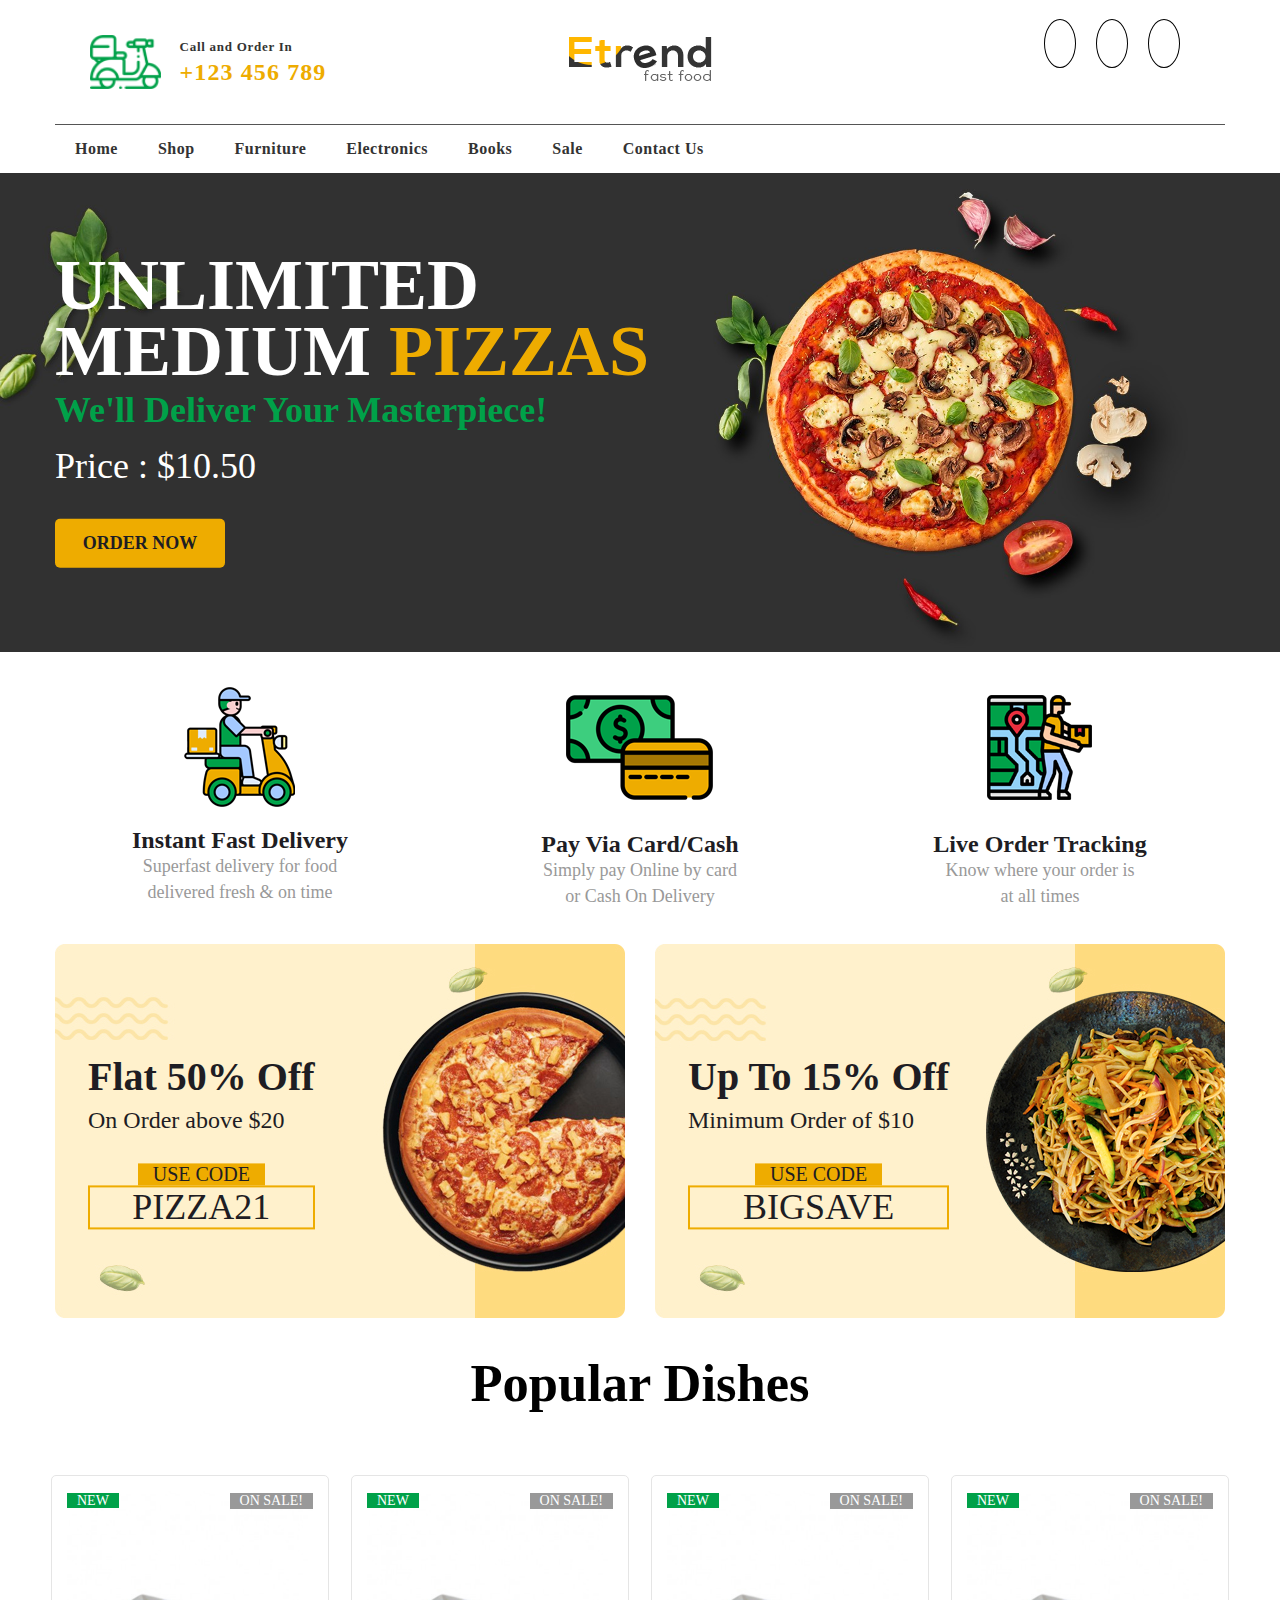
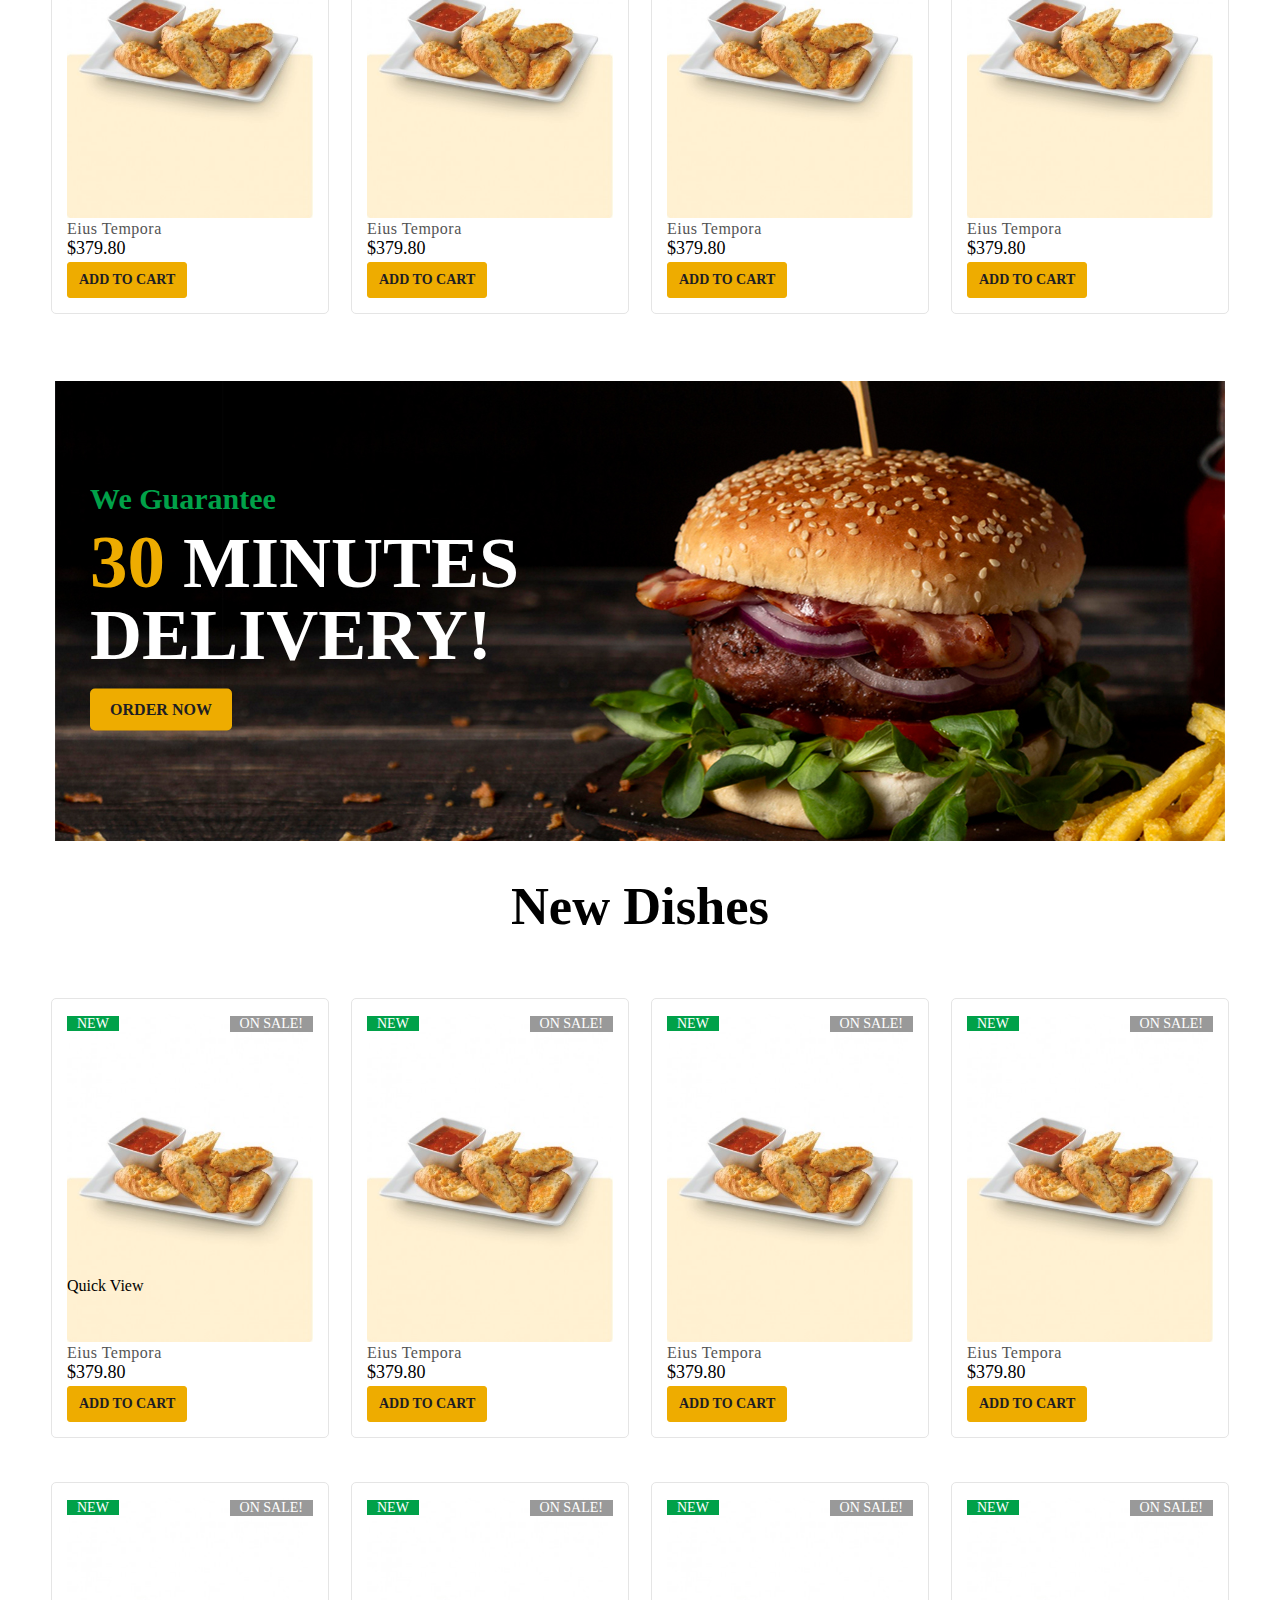
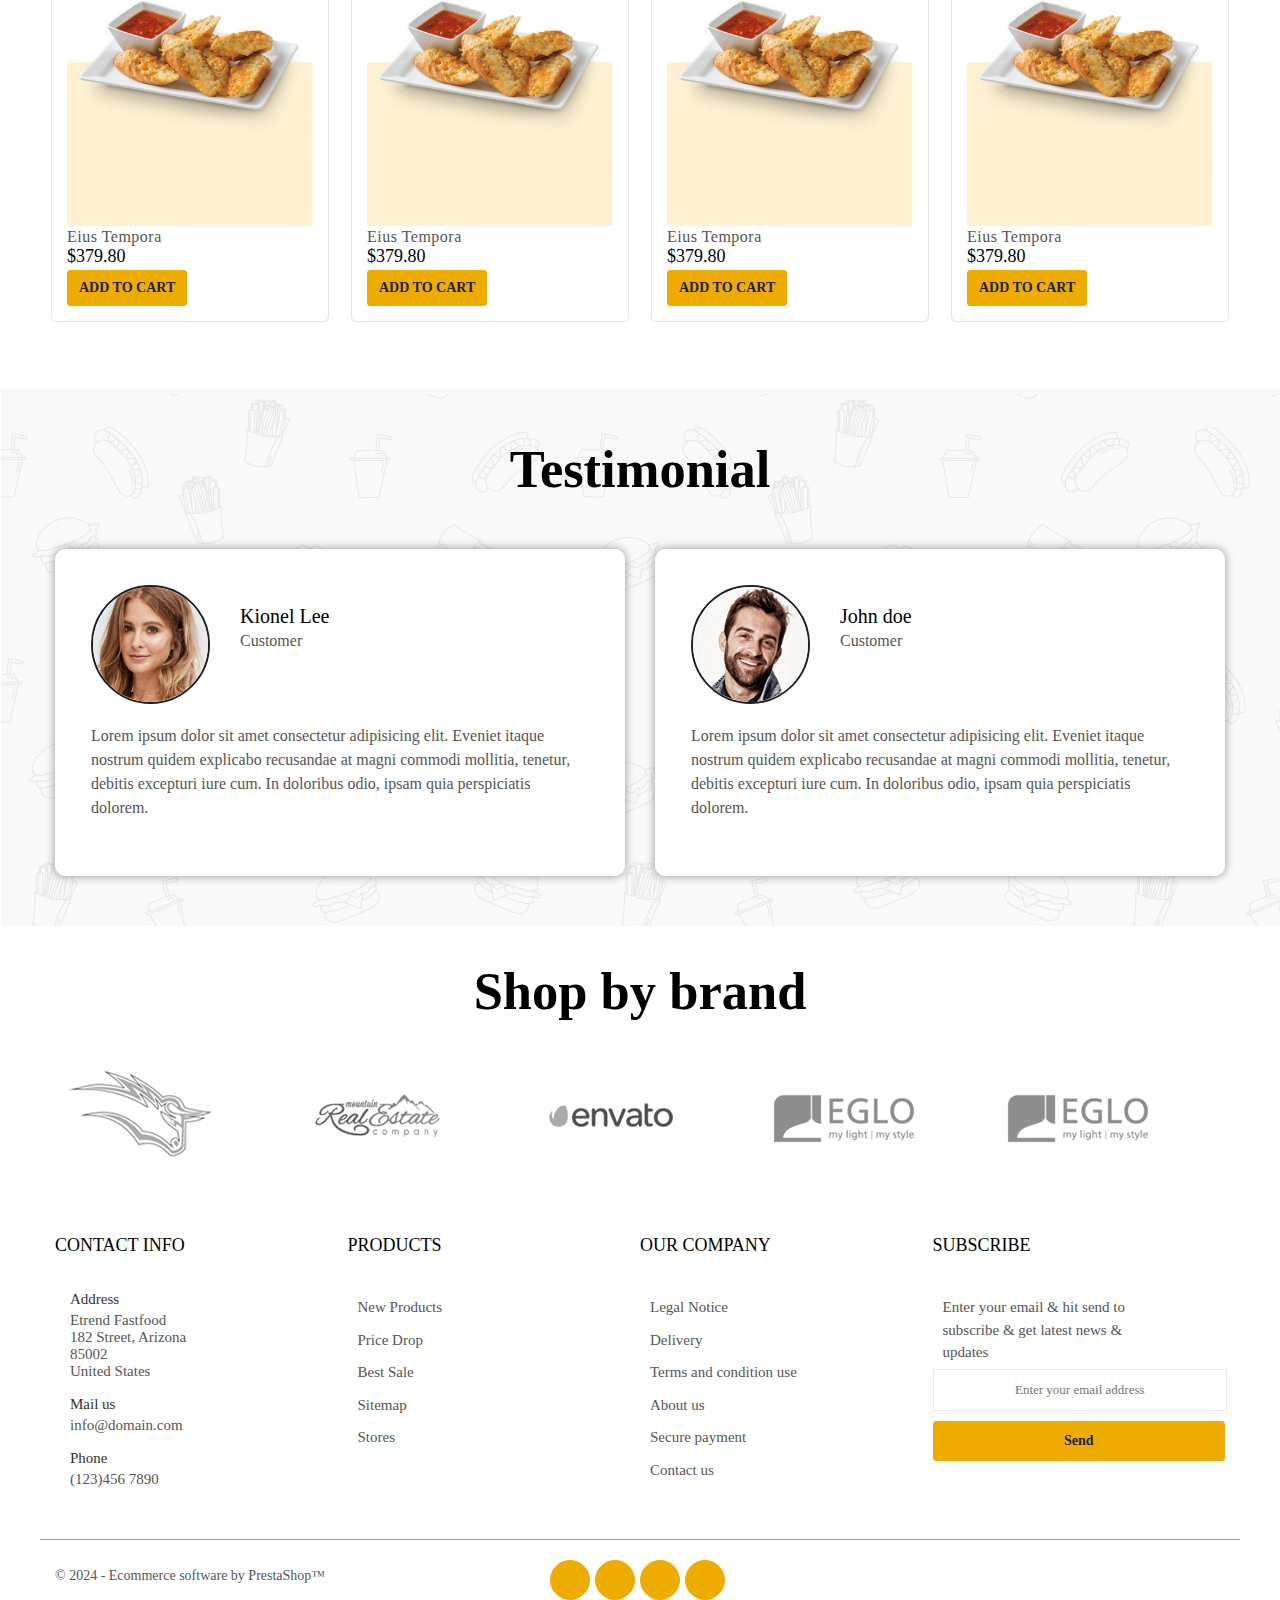
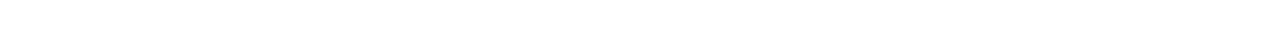
==== commit d62ffbeb: "Header and Footer" ====
--- a/index.html
+++ b/index.html
@@ -11,7 +11,216 @@
 
 <body>
     <div class="home-page">
-        <div class="main-header"></div>
+
+        <!-- Header -->
+        <div class="main-header">
+            <div class="container">
+                <div class="header-inner">
+                    <div class="header-top">
+                        <div class="block-1 block">
+                            <img src="./assets/service-icon.png" alt="service-icon">
+                            <div class="block-1-content">
+                                <p>Call and Order In</p>
+                                <a href="#">+123 456 789</a>
+                            </div>
+                        </div>
+                        <div class="block-2 block">
+                            <img src="./assets/logomain.jpg" alt="main-logo">
+                        </div>
+                        <div class="block-3 block">
+                            <a href=""><i class="fa-solid fa-magnifying-glass"></i></a>
+                            <a href=""><i class="fa-solid fa-bag-shopping"></i></a>
+                            <a href=""><i class="fa-solid fa-user"></i></a>
+                        </div>
+                    </div>
+                    <div class="header-bottom">
+                        <ul class="header-list">
+                            <li>
+                                <a href="#">Home</a>
+                            </li>
+                            <li>
+                                <a href="#" class="arrow-top-bottom">Shop</a>
+                                <ul class="outer-menu">
+                                    <li>
+                                        <a href="#">Fashion</a>
+                                        <ul class="inner-menu">
+                                            <li>
+                                                <a href="#">Men</a>
+                                            </li>
+                                            <li>
+                                                <a href="#"> Women </a>
+                                            </li>
+                                            <li>
+                                                <a href="#">Kids</a>
+                                            </li>
+                                            <li>
+                                                <a href="#">Mid man</a>
+                                            </li>
+                                        </ul>
+                                    </li>
+                                    <li>
+                                        <a href="#">Jewellery</a>
+                                        <ul class="inner-menu">
+                                            <li>
+                                                <a href="#">Ring</a>
+                                            </li>
+                                            <li>
+                                                <a href="#">Bracelet</a>
+                                            </li>
+                                            <li>
+                                                <a href="#">Weeding ring</a>
+                                            </li>
+                                            <li>
+                                                <a href="#">Necklace</a>
+                                            </li>
+                                        </ul>
+                                    </li>
+                                    <li>
+                                        <a href="#">Furniture</a>
+                                        <ul class="inner-menu">
+                                            <li>
+                                                <a href="#">Living Room</a>
+                                            </li>
+                                            <li>
+                                                <a href="#">Kitchen</a>
+                                            </li>
+                                            <li>
+                                                <a href="#">Office</a>
+                                            </li>
+                                            <li>
+                                                <a href="#">Home Decor</a>
+                                            </li>
+                                        </ul>
+                                    </li>
+                                    <li>
+                                        <a href="#">Apartment</a>
+                                        <ul class="inner-menu">
+                                            <li>
+                                                <a href="#">Engine</a>
+                                            </li>
+                                            <li>
+                                                <a href="#">Exhaust</a>
+                                            </li>
+                                            <li>
+                                                <a href="#">Brake</a>
+                                            </li>
+                                            <li>
+                                                <a href="#">Body</a>
+                                            </li>
+                                        </ul>
+                                    </li>
+                                </ul>
+                            </li>
+                            <li >
+                                <a href="#" class="arrow-top-bottom">Furniture</a>
+                                <ul class="outer-menu">
+                                    <li>
+                                        <a href="#">Living Room</a>
+                                    </li>
+                                    <li>
+                                        <a href="#">Kitchen</a>
+                                    </li>
+                                    <li>
+                                        <a href="#">Office</a>
+                                    </li>
+                                    <li>
+                                        <a href="#">Home Decor</a>
+                                    </li>
+                                </ul>
+                            </li>
+                            <li>
+                                <a href="#" class="arrow-top-bottom">Electronics</a>
+                                <ul class="outer-menu">
+                                    <li>
+                                        <a href="#">Mobile</a>
+                                        <ul class="inner-menu">
+                                            <li>
+                                                <a href="#">Apple</a>
+                                            </li>
+                                            <li>
+                                                <a href="#">Samsung</a>
+                                            </li>
+                                            <li>
+                                                <a href="#">BlackBerry</a>
+                                            </li>
+                                            <li>
+                                                <a href="#">mi</a>
+                                            </li>
+                                        </ul>
+                                    </li>
+                                    <li>
+                                        <a href="#">Cameras</a>
+                                        <ul class="inner-menu">
+                                            <li>
+                                                <a href="#">canon</a>
+                                            </li>
+                                            <li>
+                                                <a href="#">dslr</a>
+                                            </li>
+                                            <li>
+                                                <a href="#">cat 3</a>
+                                            </li>
+                                            <li>
+                                                <a href="#">cat 4</a>
+                                            </li>
+                                        </ul>
+                                    </li>
+                                    
+                                </ul>
+                            </li>
+                            <li>
+                                <a href="#" class="arrow-top-bottom">Books</a>
+                                <ul class="outer-menu">
+                                    <li>
+                                        <a href="#">Sports</a>
+                                        <ul class="inner-menu">
+                                            <li>
+                                                <a href="#">football</a>
+                                            </li>
+                                            <li>
+                                                <a href="#">volleyBall</a>
+                                            </li>
+                                            <li>
+                                                <a href="#">cricket</a>
+                                            </li>
+                                            <li>
+                                                <a href="#">hockey</a>
+                                            </li>
+                                        </ul>
+                                    </li>
+                                    <li>
+                                        <a href="#">Books</a>
+                                        <ul class="inner-menu">
+                                            <li>
+                                                <a href="#">cat 1</a>
+                                            </li>
+                                            <li>
+                                                <a href="#">cat 2</a>
+                                            </li>
+                                            <li>
+                                                <a href="#">cat 3</a>
+                                            </li>
+                                            <li>
+                                                <a href="#">cat 4</a>
+                                            </li>
+                                        </ul>
+                                    </li>
+                                    
+                                </ul>
+                            </li>
+                            <li>
+                                <a href="#">Sale</a>
+                            </li>
+                            <li>
+                                <a href="#">Contact us</a>
+                            </li>
+                        </ul>
+                    </div>
+                </div>
+            </div>
+        </div>
+
+        <!-- Body -->
         <div class="main-body">
 
             <!-- scroller starts here -->
@@ -38,7 +247,6 @@
                     </div>
                 </div>
             </div>
-
 
             <!-- services block start -->
             <div class="services-block">
@@ -347,6 +555,9 @@
                                             <div class="on-sale">
                                                 <span>ON SALE!</span>
                                             </div>
+                                            <div class="quick-view">
+                                                <span>Quick View</span>
+                                            </div>
                                         </div>
                                         <div class="price">
                                             <h3>eius tempora</h3>
@@ -578,14 +789,11 @@
                     </div>
                 </div>
             </div>
-
-            
-
-
         </div>
+
+        <!-- Footer  -->
         <div class="main-footer">
             <!-- Footer -->
-
             <div class="footer-top">
                 <div class="container">
                     <div class="footer-inner">
--- a/style.css
+++ b/style.css
@@ -280,6 +280,7 @@
   display: block;
   clear: both;
   margin: 35px 0;
+  margin-top: 0;
 }
 
 .main-body .scroller-outer  .scroller-inner .scroll-items{
@@ -452,7 +453,14 @@
 
 .main-body .dishes-outer .dishes-inner .dishes-items .dishes-item .image img:hover{
   transform: scale(1.1);
-  
+}
+
+
+.quick-view{
+  display: block;
+  position: absolute;
+  top: 80%;
+  text-align: center;
 }
 
 .main-body .dishes-outer .dishes-inner .dishes-items .dishes-item .image .new {
@@ -893,4 +901,159 @@
   color: #fff;
 }
 
-
+.main-header .header-inner .header-top{
+  display: flex;
+  clear: both;
+  margin: 35px ;
+}
+.main-header .header-inner .header-bottom{
+  display: flex;
+  margin-top: 35px;
+  border-top: #555555 solid 1px;
+}
+.main-header .header-inner .header-top .block-1{
+  display: flex;
+}
+.main-header .header-inner .header-top .block-1 .block-1-content{
+  padding:0 5%;
+}
+.main-header .header-inner .header-top .block-1 .block-1-content a{
+  text-decoration: none;
+  font-size: 24px;
+  font-weight: 800;
+  color: #eeac00;
+  display: block;
+  line-height: 26px;
+  letter-spacing: 1.10px;
+}
+.main-header .header-inner .header-top .block-1 .block-1-content p{
+  font-size: 13px;
+  font-weight: 600;
+  color: #333333;
+  margin-bottom: 0;
+  letter-spacing: 0.72px;
+  display: block;
+  line-height: 24px;
+}
+
+.main-header .header-inner .header-top .block{
+  width: 33.33%;
+}
+.main-header .header-inner .header-top .block-2{
+  display: block;
+  margin: 0 auto;
+  text-align: center;
+}
+.main-header .header-inner .header-top .block-3 {
+  display: flex;
+  justify-content: flex-end;
+}
+.main-header .header-inner .header-top .block-3 i{
+  color: #000;
+  border-radius: 50%;
+  border: #000 solid 1px;
+  padding: 15px;
+  margin: 10px;
+  transition: 0.3s ease ;
+  font-weight: 600;
+}
+.main-header .header-inner .header-top .block-3 i:hover{
+  color:#eeac00;
+  border: #eeac00 solid 1px;
+}
+.main-header .header-bottom .header-list{
+  list-style: none;
+  display: flex;
+}
+.main-header .header-bottom .header-list>li{
+  padding: 10px 20px;
+  position: relative;
+}
+
+.main-header .header-bottom .header-list li .arrow-top-bottom::after{
+  font-weight: 700;
+  font-family: "Font Awesome 6 Free";
+  content: "\f107";
+  position: absolute;
+  right: 0;
+  top: 50%;
+  transform: translate(0, -50%);
+  transition: .3s ease;
+}
+
+.main-header .header-bottom .header-list li .arrow-top-bottom:hover::after{
+  font-weight: 700;
+  font-family: "Font Awesome 6 Free";
+  content: " \f106";
+  position: absolute;
+  right: 0;
+  top: 50%;
+  transform: translate(0, -50%);
+}
+.main-header .header-bottom .header-list li a{
+  font-size: 16px;
+  font-weight: 600;
+  letter-spacing: 0.5px;
+  color: #333333;
+  line-height: 28px;
+  text-transform: capitalize;
+  text-decoration: none;
+}
+.main-header .header-bottom .header-list .outer-menu {
+  display: none;
+  position: absolute;
+  top: 100%;
+  box-shadow: rgba(0, 0, 0, 0.24) 0px 3px 8px;
+  list-style: none;
+  background-color: white;
+}
+.main-header .header-bottom .header-list .outer-menu li a{
+  color: #000;
+  text-align: left;
+  min-width: 140px;
+  padding: 5px 10px;
+  display: block;
+  font-weight: 500;
+  transition: .1s ease;
+}
+
+.main-header .header-bottom .header-list a:hover{
+  color:#00a149 !important;
+}
+
+.main-header .header-bottom .header-list .outer-menu li a:hover{
+  color: #00a149;
+}
+
+.main-header .header-bottom .header-list>li:hover .outer-menu{
+  display: block;
+  position: absolute;
+  top: 100%;
+  box-shadow: rgba(0, 0, 0, 0.24) 0px 3px 8px;
+  min-width: 140px;
+  text-align: center;
+  z-index: 1;
+  color: #00a149;
+}
+.inner-menu {
+  display: none;
+}
+
+.outer-menu>li{
+  transition: .2s ease;
+}
+
+.outer-menu>li:hover .inner-menu{
+  display: block;
+  position: absolute;
+  top: 10%;
+  left: 100%;
+  box-shadow: rgba(0, 0, 0, 0.24) 0px 3px 8px;
+  background-color: white;
+  text-align: center;
+  min-width: 140px;
+  list-style: none;
+}
+.outer-menu li{
+  position: relative;
+}
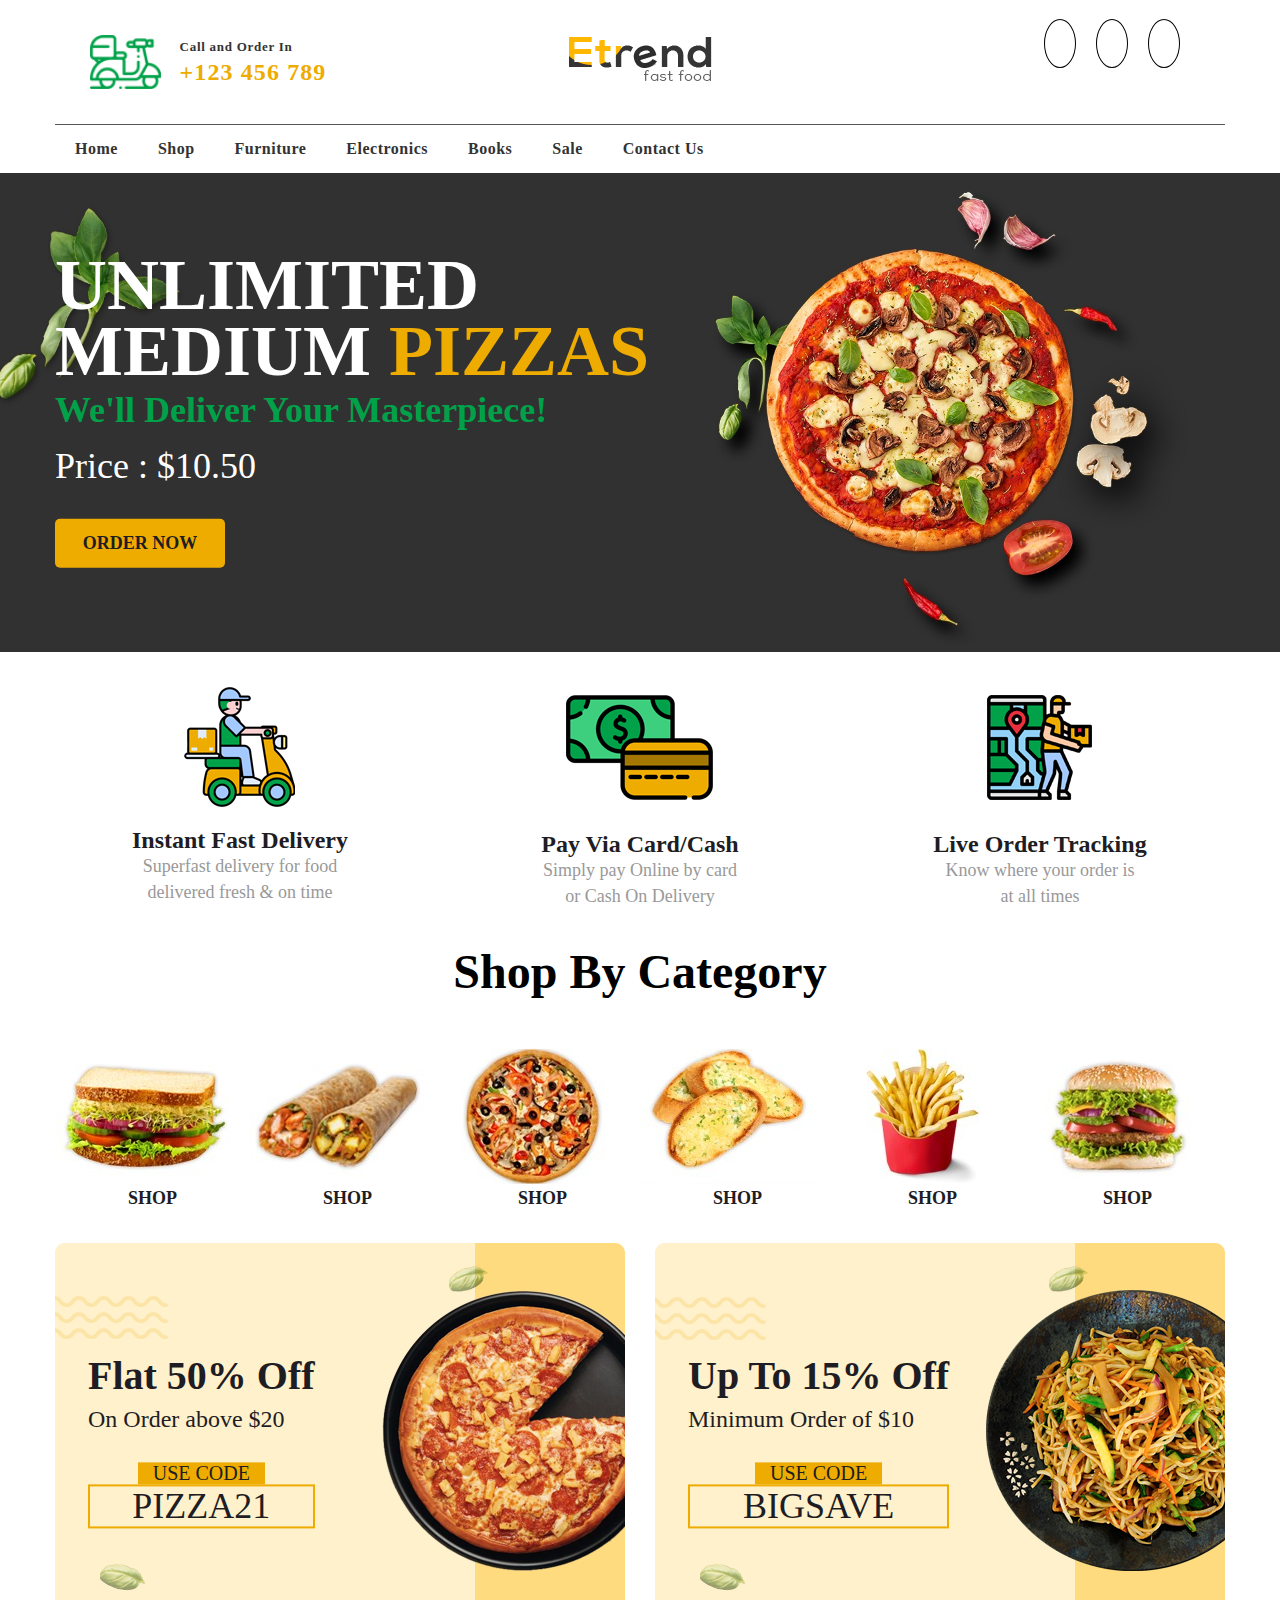
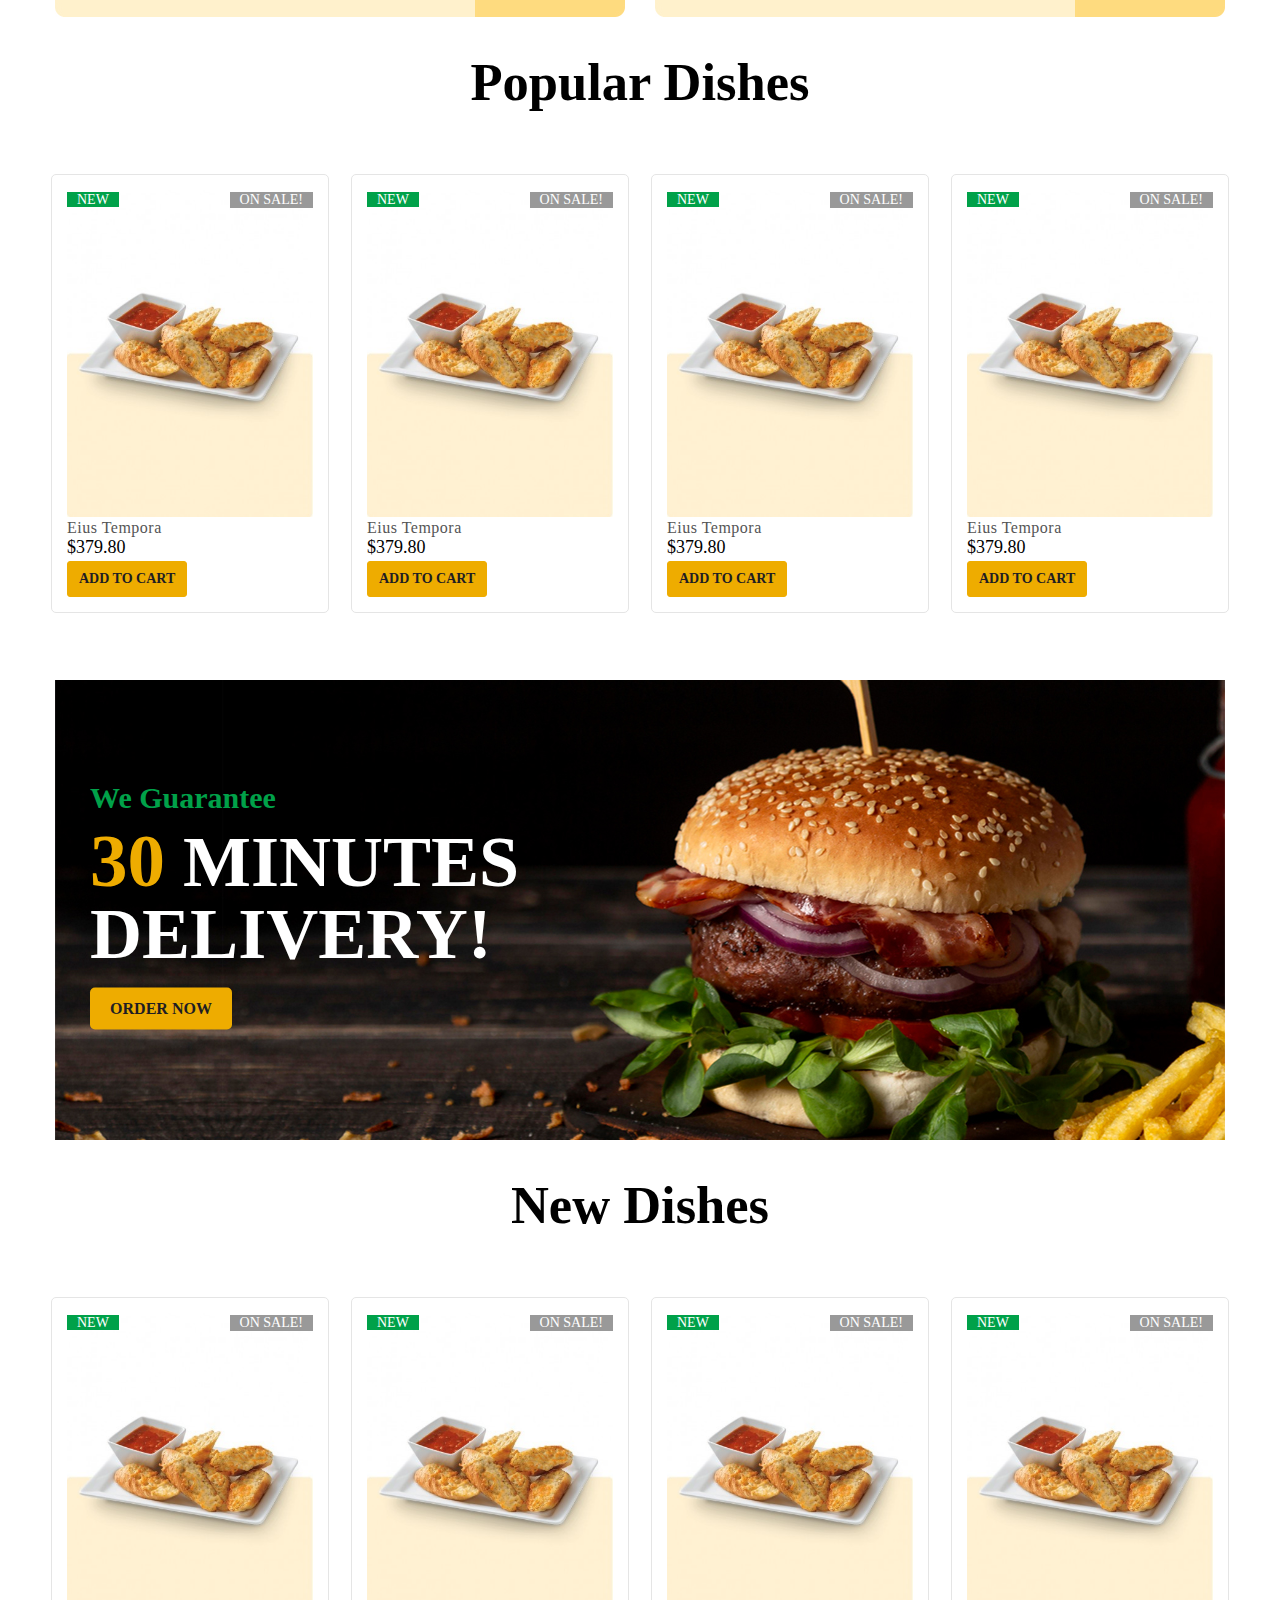
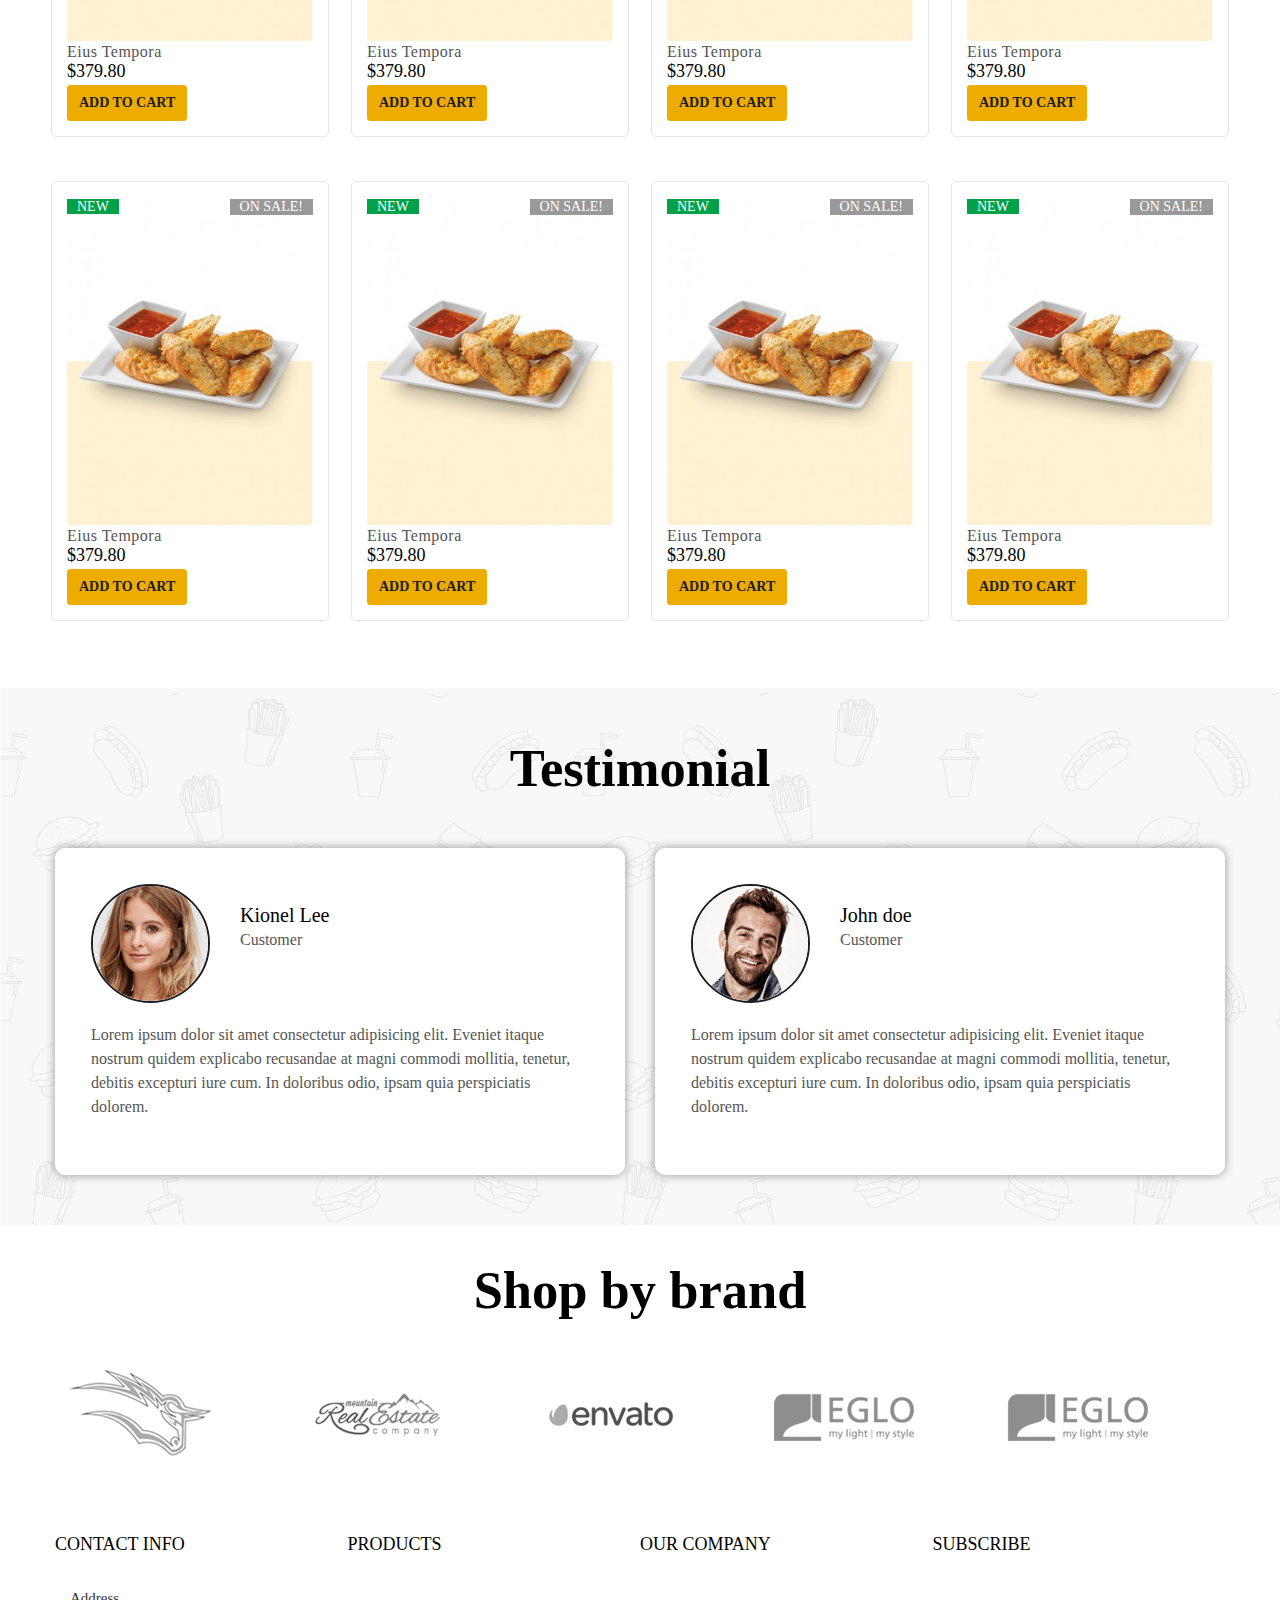
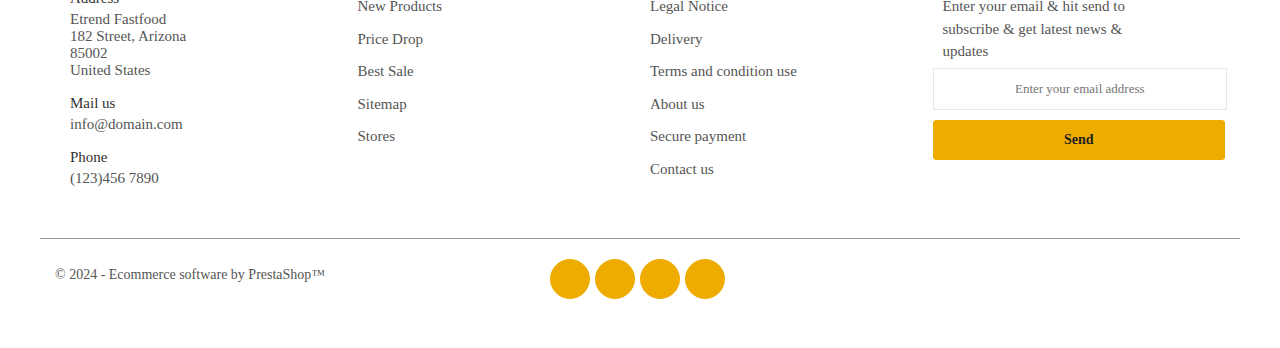
==== commit 315380ea: "Hover effect" ====
--- a/index.html
+++ b/index.html
@@ -288,7 +288,7 @@
             </div>
 
             <!-- category-block start  -->
-            <!-- <div class="category-block">
+            <div class="category-block">
                 <div class="container">
                     <div class="category-block-inner">
                         <div class="category-title">
@@ -297,32 +297,32 @@
                         <div class="category-items">
                             <div class="category-item">
                                 <img src="./assets/27_thumb.jpg" alt="">
-                                <p>Shop</p>
+                                <div class="content"><p>Shop</p></div>
                             </div>
                             <div class="category-item">
                                 <img src="./assets/37_thumb.jpg" alt="">
-                                <p>Shop</p>
+                                <div class="content"><p>Shop</p></div>
                             </div>
                             <div class="category-item">
                                 <img src="./assets/3_thumb.jpg" alt="">
-                                <p>Shop</p>
+                                <div class="content"><p>Shop</p></div>
                             </div>
                             <div class="category-item">
                                 <img src="./assets/6_thumb.jpg" alt="">
-                                <p>Shop</p>
+                                <div class="content"><p>Shop</p></div>
                             </div>
                             <div class="category-item">
                                 <img src="./assets/7_thumb.jpg" alt="">
-                                <p>Shop</p>
+                                <div class="content"><p>Shop</p></div>
                             </div>
                             <div class="category-item">
                                 <img src="./assets/8_thumb.jpg" alt="">
-                                <p>Shop</p>
-                            </div>
-                        </div>
-                    </div>
-                </div>
-            </div> -->
+                                <div class="content"><p>Shop</p></div>
+                            </div>
+                        </div>
+                    </div>
+                </div>
+            </div>
 
             <!-- promotion block started -->
             <div class="promotion-outer">
@@ -374,6 +374,9 @@
                                                 <div class="on-sale">
                                                     <span>ON SALE!</span>
                                                 </div>
+                                                <div class="quick-view">
+                                                    <a href="#">Quick View</a>
+                                                </div>
                                             </div>
                                             <div class="price">
                                                 <h3>eius tempora</h3>
@@ -392,6 +395,9 @@
                                                 <div class="on-sale">
                                                     <span>ON SALE!</span>
                                                 </div>
+                                                <div class="quick-view">
+                                                    <a href="#">Quick View</a>
+                                                </div>
                                             </div>
                                             <div class="price">
                                                 <h3>eius tempora</h3>
@@ -410,6 +416,9 @@
                                                 <div class="on-sale">
                                                     <span>ON SALE!</span>
                                                 </div>
+                                                <div class="quick-view">
+                                                    <a href="#">Quick View</a>
+                                                </div>
                                             </div>
                                             <div class="price">
                                                 <h3>eius tempora</h3>
@@ -427,6 +436,9 @@
                                                 </div>
                                                 <div class="on-sale">
                                                     <span>ON SALE!</span>
+                                                </div>
+                                                <div class="quick-view">
+                                                    <a href="#">Quick View</a>
                                                 </div>
                                             </div>
                                             <div class="price">
@@ -450,6 +462,9 @@
                                                 <div class="on-sale">
                                                     <span>ON SALE!</span>
                                                 </div>
+                                                <div class="quick-view">
+                                                    <a href="#">Quick View</a>
+                                                </div>
                                             </div>
                                             <div class="price">
                                                 <h3>eius tempora</h3>
@@ -468,6 +483,9 @@
                                                 <div class="on-sale">
                                                     <span>ON SALE!</span>
                                                 </div>
+                                                <div class="quick-view">
+                                                    <a href="#">Quick View</a>
+                                                </div>
                                             </div>
                                             <div class="price">
                                                 <h3>eius tempora</h3>
@@ -486,6 +504,9 @@
                                                 <div class="on-sale">
                                                     <span>ON SALE!</span>
                                                 </div>
+                                                <div class="quick-view">
+                                                    <a href="#">Quick View</a>
+                                                </div>
                                             </div>
                                             <div class="price">
                                                 <h3>eius tempora</h3>
@@ -503,6 +524,9 @@
                                                 </div>
                                                 <div class="on-sale">
                                                     <span>ON SALE!</span>
+                                                </div>
+                                                <div class="quick-view">
+                                                    <a href="#">Quick View</a>
                                                 </div>
                                             </div>
                                             <div class="price">
@@ -556,7 +580,7 @@
                                                 <span>ON SALE!</span>
                                             </div>
                                             <div class="quick-view">
-                                                <span>Quick View</span>
+                                                <a href="#">Quick View</a>
                                             </div>
                                         </div>
                                         <div class="price">
@@ -576,6 +600,9 @@
                                             <div class="on-sale">
                                                 <span>ON SALE!</span>
                                             </div>
+                                            <div class="quick-view">
+                                                <a href="#">Quick View</a>
+                                            </div>
                                         </div>
                                         <div class="price">
                                             <h3>eius tempora</h3>
@@ -594,6 +621,9 @@
                                             <div class="on-sale">
                                                 <span>ON SALE!</span>
                                             </div>
+                                            <div class="quick-view">
+                                                <a href="#">Quick View</a>
+                                            </div>
                                         </div>
                                         <div class="price">
                                             <h3>eius tempora</h3>
@@ -611,6 +641,9 @@
                                             </div>
                                             <div class="on-sale">
                                                 <span>ON SALE!</span>
+                                            </div>
+                                            <div class="quick-view">
+                                                <a href="#">Quick View</a>
                                             </div>
                                         </div>
                                         <div class="price">
@@ -634,6 +667,9 @@
                                             <div class="on-sale">
                                                 <span>ON SALE!</span>
                                             </div>
+                                            <div class="quick-view">
+                                                <a href="#">Quick View</a>
+                                            </div>
                                         </div>
                                         <div class="price">
                                             <h3>eius tempora</h3>
@@ -652,6 +688,9 @@
                                             <div class="on-sale">
                                                 <span>ON SALE!</span>
                                             </div>
+                                            <div class="quick-view">
+                                                <a href="#">Quick View</a>
+                                            </div>
                                         </div>
                                         <div class="price">
                                             <h3>eius tempora</h3>
@@ -670,6 +709,9 @@
                                             <div class="on-sale">
                                                 <span>ON SALE!</span>
                                             </div>
+                                            <div class="quick-view">
+                                                <a href="#">Quick View</a>
+                                            </div>
                                         </div>
                                         <div class="price">
                                             <h3>eius tempora</h3>
@@ -687,6 +729,9 @@
                                             </div>
                                             <div class="on-sale">
                                                 <span>ON SALE!</span>
+                                            </div>
+                                            <div class="quick-view">
+                                                <a href="#">Quick View</a>
                                             </div>
                                         </div>
                                         <div class="price">
--- a/style.css
+++ b/style.css
@@ -86,7 +86,7 @@
 .main-body .category-block {
   display: block;
   clear: both;
-  margin: 30px auto;
+  margin: 35px auto;
 }
 .main-body .category-block .category-block-inner{
   display: flex;
@@ -111,18 +111,35 @@
 
 .main-body .category-block .category-block-inner .category-items {
   display: flex;
-  flex-wrap: wrap;
-}
-
+  /* flex-wrap: wrap; */
+}
+.category-item {
+  display: block;
+  width: 50%;
+}
 .main-body .category-block .category-block-inner .category-items.category-item{
   display: block;
+  
 }
 
 .main-body .category-block .category-block-inner .category-items.category-item img{
   display: block;
 }
-.main-body .category-block .category-block-inner .category-items.category-item p{
-  display: block;
+.main-body .category-block .category-block-inner .category-items.category-item .content {
+  display: block;
+  text-align: center;
+}
+.category-block .content {
+  color: #1e1d23;
+  font-size: 18px;
+  font-weight: 600;
+  text-align: center;
+  line-height: 20px;
+  text-transform: uppercase;
+  transition: 0.3s ease-in-out;
+}
+.category-block .content:hover{
+  color: #00a149;
 }
 
 .main-body .promotion-outer{
@@ -451,17 +468,32 @@
   transition: 0.3s ease-in-out;
 }
 
-.main-body .dishes-outer .dishes-inner .dishes-items .dishes-item .image img:hover{
-  transform: scale(1.1);
-}
-
-
-.quick-view{
+.main-body .dishes-outer .dishes-inner .dishes-items .dishes-item .image:hover .quick-view {
+  top: 80%;
+  transition: .3s linear;
+}
+
+.main-body .dishes-outer .dishes-inner .dishes-items .dishes-item .image:not(:hover) .quick-view {
+  top: 100%;
+  transition: .3s linear;
+}
+
+.quick-view {
   display: block;
   position: absolute;
-  top: 80%;
-  text-align: center;
-}
+  top: 100%;
+  text-align: center;
+  background-color: rgba(0, 0, 0, 0.24);
+  width: 100%;
+  padding: 20px 0;
+}
+
+.quick-view a {
+  text-decoration: none;
+  color: #fff;
+}
+
+
 
 .main-body .dishes-outer .dishes-inner .dishes-items .dishes-item .image .new {
   display: block;
@@ -906,6 +938,7 @@
   clear: both;
   margin: 35px ;
 }
+
 .main-header .header-inner .header-bottom{
   display: flex;
   margin-top: 35px;
@@ -990,6 +1023,16 @@
   top: 50%;
   transform: translate(0, -50%);
 }
+
+.main-header .header-bottom .header-list li:hover .arrow-top-bottom::after{
+  font-weight: 700;
+  font-family: "Font Awesome 6 Free";
+  content: " \f106";
+  position: absolute;
+  right: 0;
+  top: 50%;
+  transform: translate(0, -50%);
+}
 .main-header .header-bottom .header-list li a{
   font-size: 16px;
   font-weight: 600;
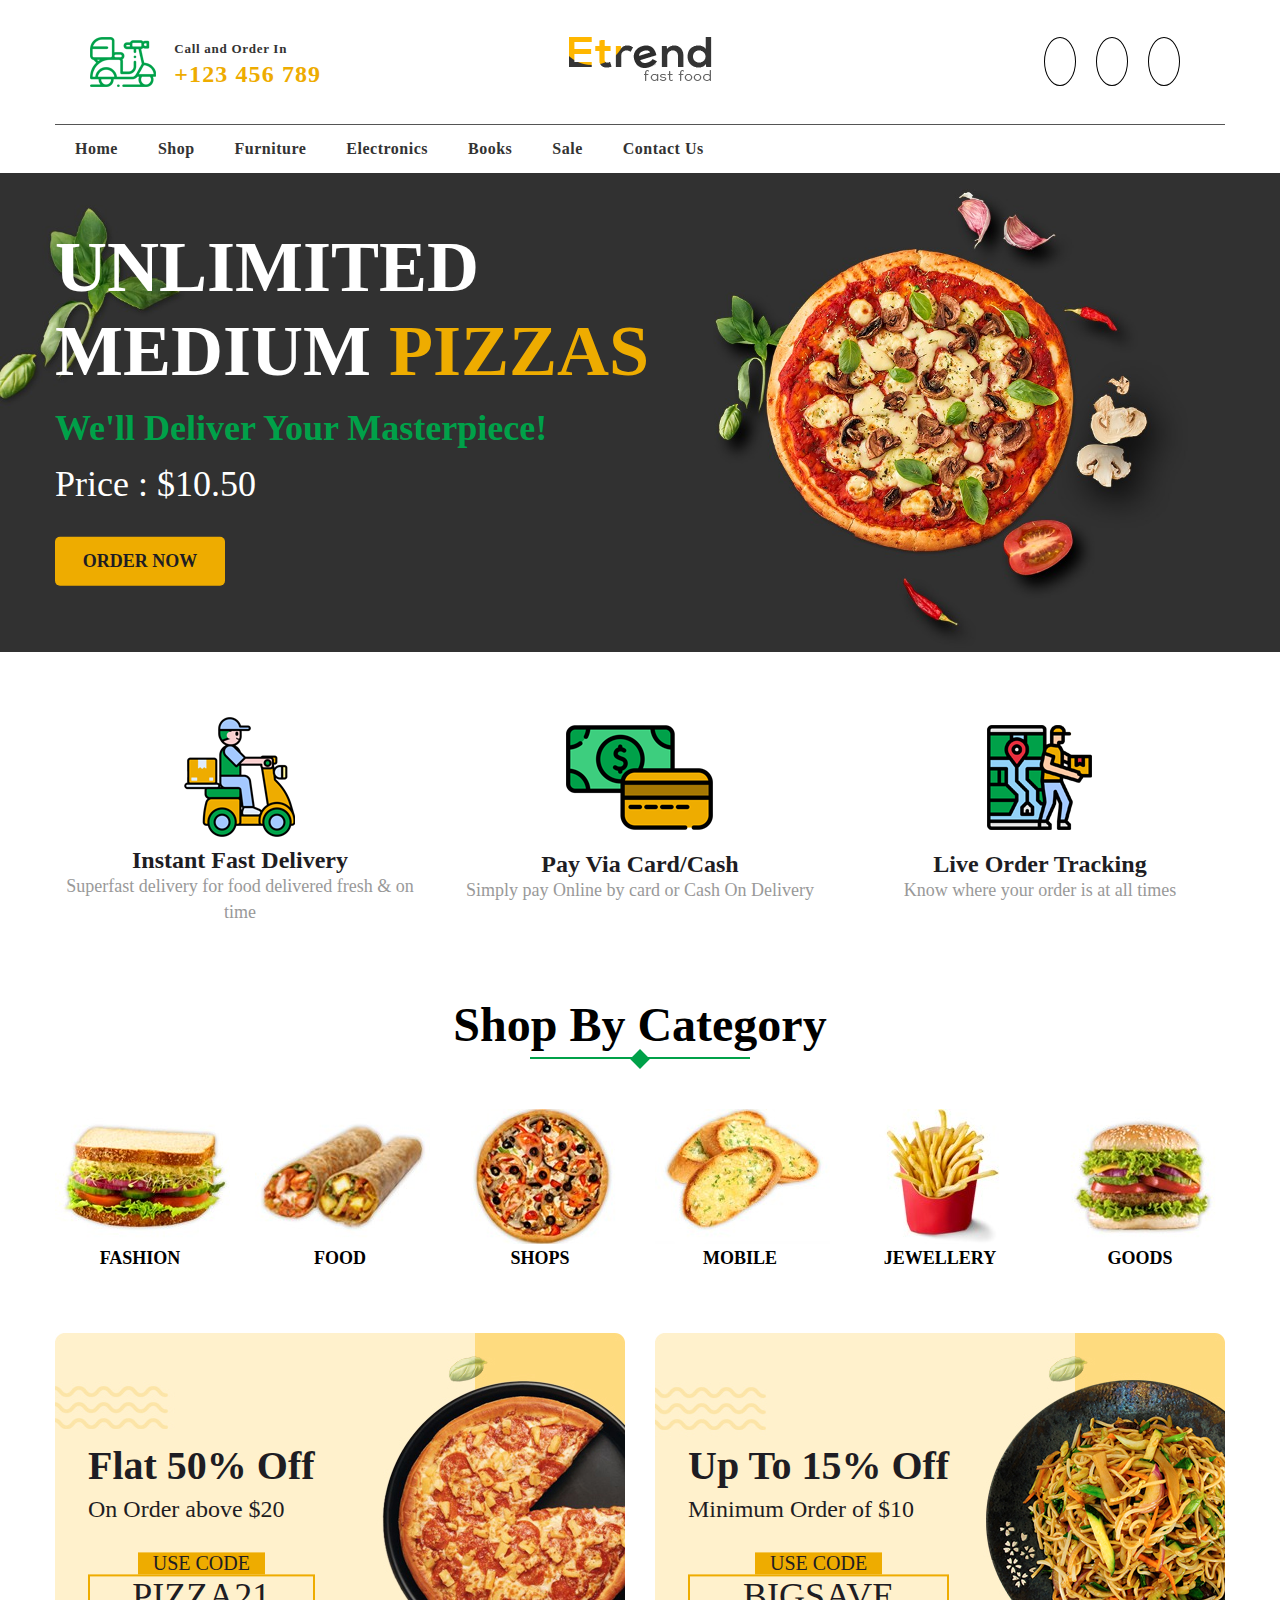
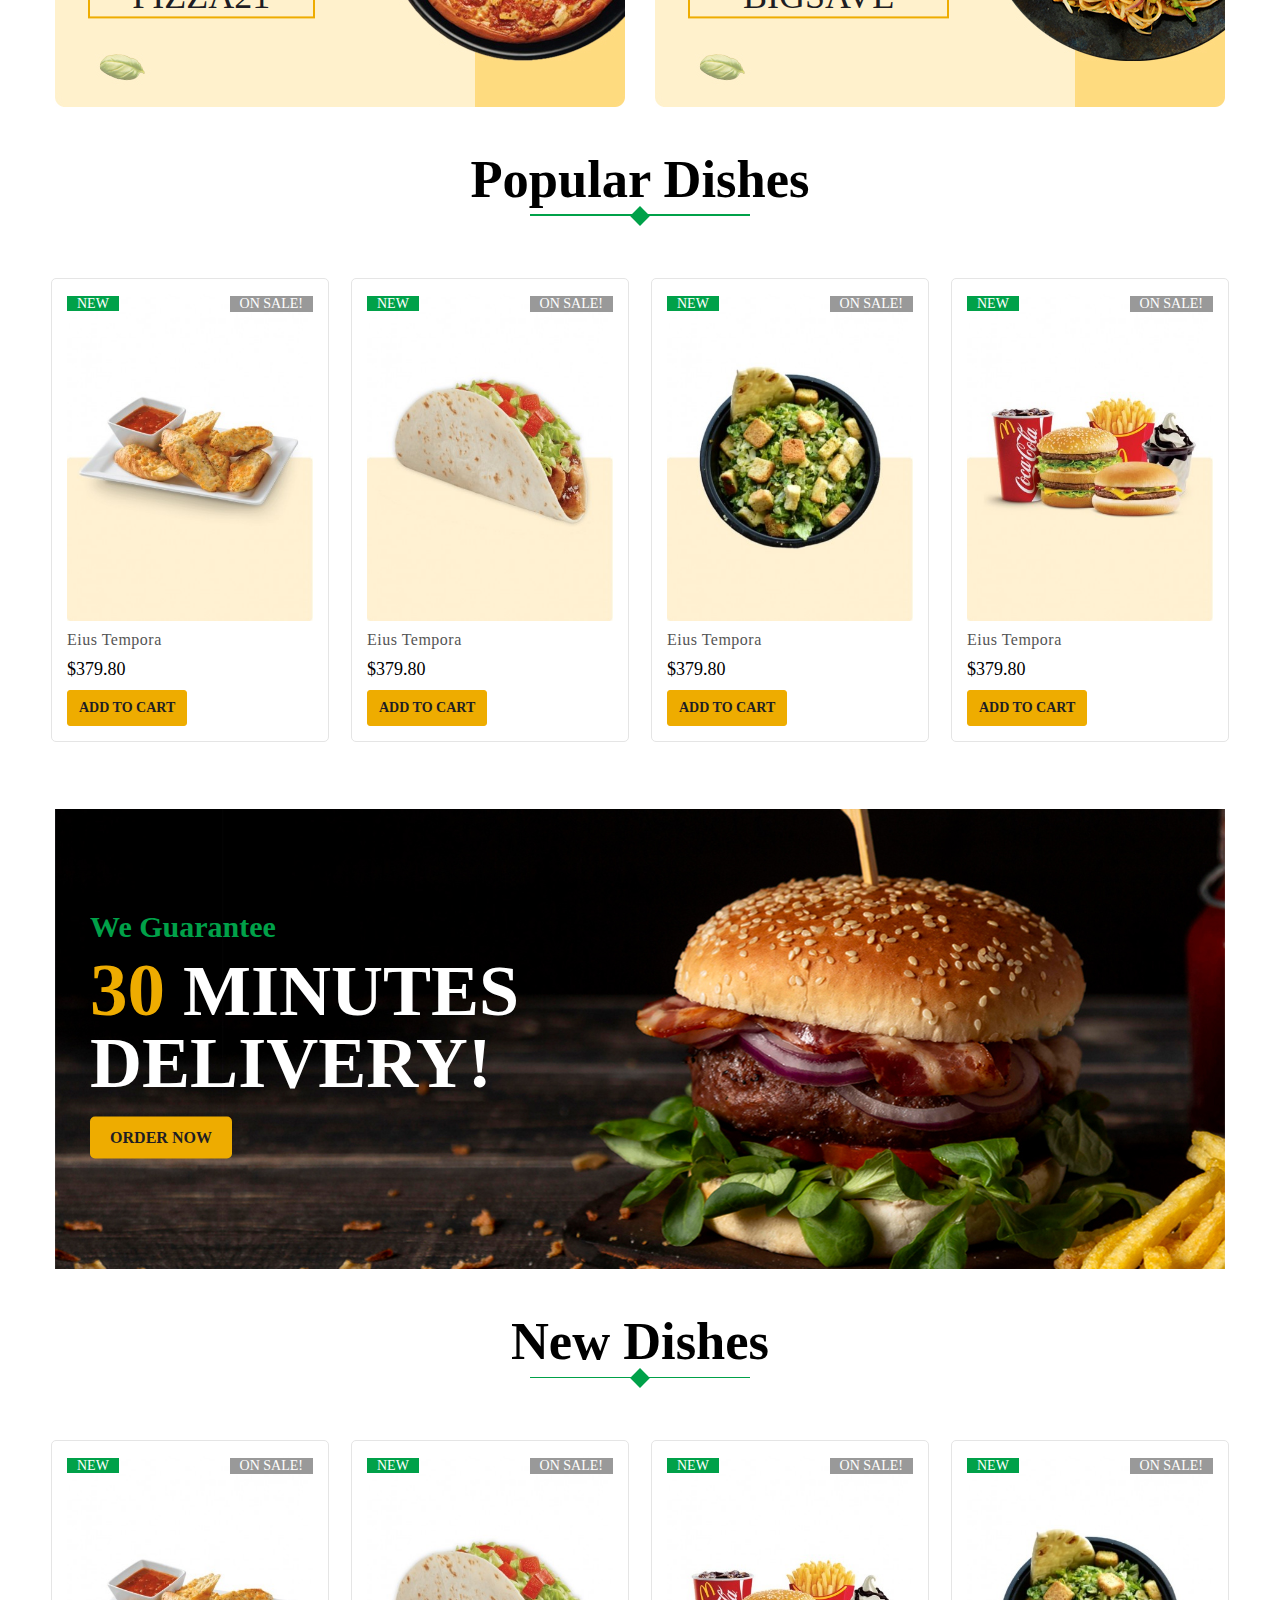
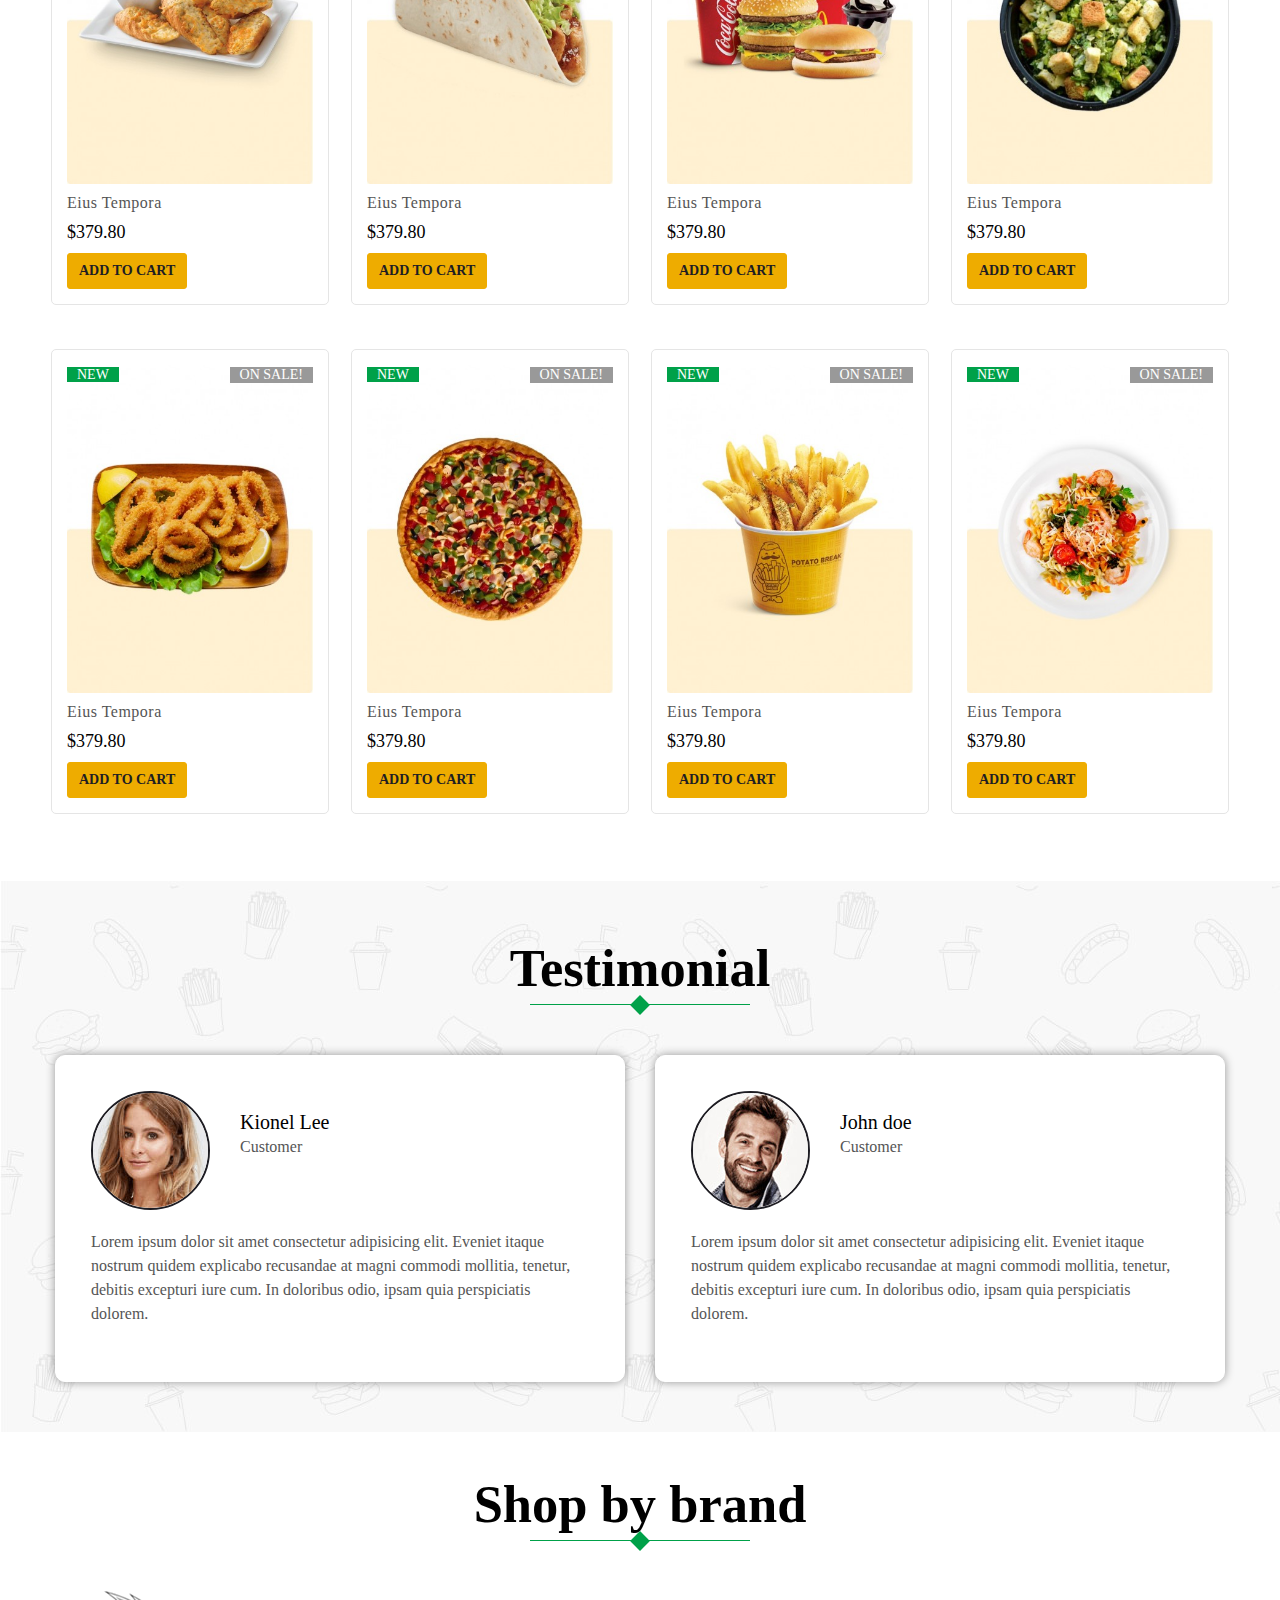
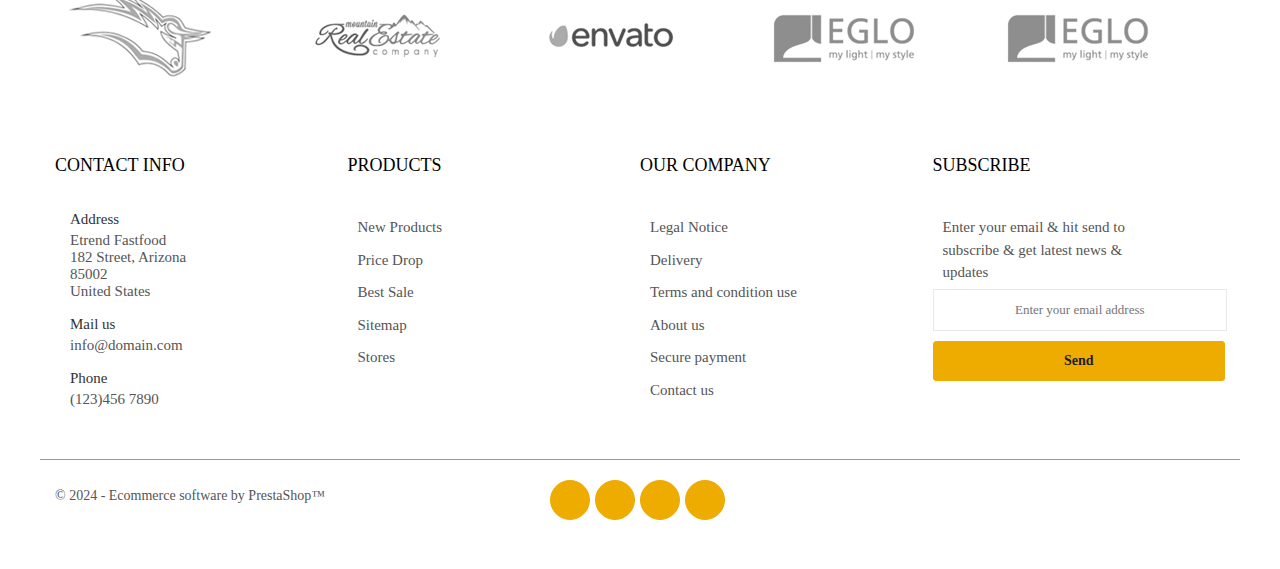
==== commit 7bffa843: "Responsiveness" ====
--- a/index.html
+++ b/index.html
@@ -1,6 +1,5 @@
 <!DOCTYPE html>
 <html lang="en">
-
 <head>
     <meta charset="UTF-8">
     <meta name="viewport" content="width=device-width, initial-scale=1.0">
@@ -260,7 +259,7 @@
                                 <strong>Instant Fast Delivery
                                 </strong>
                                 <p>Superfast delivery for food
-                                    <br> delivered fresh & on time</p>
+                                     delivered fresh & on time</p>
                             </div>
                         </div>
                         <div class="services-col">
@@ -270,7 +269,7 @@
                             <div class="services-content">
                                 <strong>Pay Via Card/Cash</strong>
                                 <p>Simply pay Online by card
-                                    <br>or Cash On Delivery</p>
+                                   or Cash On Delivery</p>
                             </div>
                         </div>
                         <div class="services-col">
@@ -280,7 +279,7 @@
                             <div class="services-content">
                                 <strong>Live Order Tracking</strong>
                                 <p>Know where your order is
-                                    <br>at all times</p>
+                                    at all times</p>
                             </div>
                         </div>
                     </div>
@@ -291,33 +290,33 @@
             <div class="category-block">
                 <div class="container">
                     <div class="category-block-inner">
-                        <div class="category-title">
-                            <strong>Shop By Category</strong>
+                        <div class="category-title down-line-2">
+                            <strong class="down-line">Shop By Category</strong>
                         </div>
                         <div class="category-items">
                             <div class="category-item">
                                 <img src="./assets/27_thumb.jpg" alt="">
-                                <div class="content"><p>Shop</p></div>
+                                <div class="content"><a href="#">Fashion</a></div>
                             </div>
                             <div class="category-item">
                                 <img src="./assets/37_thumb.jpg" alt="">
-                                <div class="content"><p>Shop</p></div>
+                                <div class="content"><a href="#">Food</a></div>
                             </div>
                             <div class="category-item">
                                 <img src="./assets/3_thumb.jpg" alt="">
-                                <div class="content"><p>Shop</p></div>
+                                <div class="content"><a href="#">Shops</a></div>
                             </div>
                             <div class="category-item">
                                 <img src="./assets/6_thumb.jpg" alt="">
-                                <div class="content"><p>Shop</p></div>
+                                <div class="content"><a href="#">Mobile</a></div>
                             </div>
                             <div class="category-item">
                                 <img src="./assets/7_thumb.jpg" alt="">
-                                <div class="content"><p>Shop</p></div>
+                                <div class="content"><a href="#">Jewellery</a></div>
                             </div>
                             <div class="category-item">
                                 <img src="./assets/8_thumb.jpg" alt="">
-                                <div class="content"><p>Shop</p></div>
+                                <div class="content"><a href="#">Goods</a></div>
                             </div>
                         </div>
                     </div>
@@ -358,8 +357,8 @@
             <div class="dishes-outer">
                 <div class="container">
                     <div class="dishes-inner">
-                        <div class="title">
-                            <h2>Popular Dishes</h2>
+                        <div class="title down-line-2">
+                            <h2 class="down-line">Popular Dishes</h2>
                         </div>
                         <div class="main2">
                             <div class="contains">
@@ -388,7 +387,7 @@
                                     <div class="dishes-item">
                                         <div class="dishes-item-inner">
                                             <div class="image">
-                                                <img src="./assets/dish1.jpg" alt="dish1">
+                                                <img src="./assets/dish2.jpg" alt="dish1">
                                                 <div class="new">
                                                     <span>NEW</span>
                                                 </div>
@@ -409,7 +408,7 @@
                                     <div class="dishes-item">
                                         <div class="dishes-item-inner">
                                             <div class="image">
-                                                <img src="./assets/dish1.jpg" alt="dish1">
+                                                <img src="./assets/dish3.jpg" alt="dish1">
                                                 <div class="new">
                                                     <span>NEW</span>
                                                 </div>
@@ -430,7 +429,7 @@
                                     <div class="dishes-item">
                                         <div class="dishes-item-inner">
                                             <div class="image">
-                                                <img src="./assets/dish1.jpg" alt="dish1">
+                                                <img src="./assets/dish4.jpg" alt="dish1">
                                                 <div class="new">
                                                     <span>NEW</span>
                                                 </div>
@@ -455,7 +454,7 @@
                                     <div class="dishes-item">
                                         <div class="dishes-item-inner">
                                             <div class="image">
-                                                <img src="./assets/dish1.jpg" alt="dish1">
+                                                <img src="./assets/dish5.jpg" alt="dish1">
                                                 <div class="new">
                                                     <span>NEW</span>
                                                 </div>
@@ -476,7 +475,7 @@
                                     <div class="dishes-item">
                                         <div class="dishes-item-inner">
                                             <div class="image">
-                                                <img src="./assets/dish1.jpg" alt="dish1">
+                                                <img src="./assets/dish6.jpg" alt="dish1">
                                                 <div class="new">
                                                     <span>NEW</span>
                                                 </div>
@@ -497,7 +496,7 @@
                                     <div class="dishes-item">
                                         <div class="dishes-item-inner">
                                             <div class="image">
-                                                <img src="./assets/dish1.jpg" alt="dish1">
+                                                <img src="./assets/dish7.jpg" alt="dish1">
                                                 <div class="new">
                                                     <span>NEW</span>
                                                 </div>
@@ -518,7 +517,7 @@
                                     <div class="dishes-item">
                                         <div class="dishes-item-inner">
                                             <div class="image">
-                                                <img src="./assets/dish1.jpg" alt="dish1">
+                                                <img src="./assets/dish8.jpg" alt="dish1">
                                                 <div class="new">
                                                     <span>NEW</span>
                                                 </div>
@@ -552,7 +551,7 @@
                             <p>
                                 <strong>We Guarantee</strong>
                                 <span>30</span> minutes
-                                <br> delivery!
+                                 delivery!
                             </p>
                             <a href="#">ORDER NOW</a>
                         </div>
@@ -564,8 +563,8 @@
             <div class="dishes-outer">
                 <div class="container">
                     <div class="dishes-inner">
-                        <div class="title">
-                            <h2>New Dishes</h2>
+                        <div class="title down-line-2">
+                            <h2 class="down-line">New Dishes</h2>
                         </div>
                         <div class="contains">
                             <div class="dishes-items">
@@ -593,7 +592,7 @@
                                 <div class="dishes-item">
                                     <div class="dishes-item-inner">
                                         <div class="image">
-                                            <img src="./assets/dish1.jpg" alt="dish1">
+                                            <img src="./assets/dish2.jpg" alt="dish1">
                                             <div class="new">
                                                 <span>NEW</span>
                                             </div>
@@ -614,7 +613,7 @@
                                 <div class="dishes-item">
                                     <div class="dishes-item-inner">
                                         <div class="image">
-                                            <img src="./assets/dish1.jpg" alt="dish1">
+                                            <img src="./assets/dish4.jpg" alt="dish1">
                                             <div class="new">
                                                 <span>NEW</span>
                                             </div>
@@ -635,7 +634,7 @@
                                 <div class="dishes-item">
                                     <div class="dishes-item-inner">
                                         <div class="image">
-                                            <img src="./assets/dish1.jpg" alt="dish1">
+                                            <img src="./assets/dish3.jpg" alt="dish1">
                                             <div class="new">
                                                 <span>NEW</span>
                                             </div>
@@ -660,7 +659,7 @@
                                 <div class="dishes-item">
                                     <div class="dishes-item-inner">
                                         <div class="image">
-                                            <img src="./assets/dish1.jpg" alt="dish1">
+                                            <img src="./assets/dish5.jpg" alt="dish1">
                                             <div class="new">
                                                 <span>NEW</span>
                                             </div>
@@ -681,7 +680,7 @@
                                 <div class="dishes-item">
                                     <div class="dishes-item-inner">
                                         <div class="image">
-                                            <img src="./assets/dish1.jpg" alt="dish1">
+                                            <img src="./assets/dish6.jpg" alt="dish1">
                                             <div class="new">
                                                 <span>NEW</span>
                                             </div>
@@ -702,7 +701,7 @@
                                 <div class="dishes-item">
                                     <div class="dishes-item-inner">
                                         <div class="image">
-                                            <img src="./assets/dish1.jpg" alt="dish1">
+                                            <img src="./assets/dish7.jpg" alt="dish1">
                                             <div class="new">
                                                 <span>NEW</span>
                                             </div>
@@ -723,7 +722,7 @@
                                 <div class="dishes-item">
                                     <div class="dishes-item-inner">
                                         <div class="image">
-                                            <img src="./assets/dish1.jpg" alt="dish1">
+                                            <img src="./assets/dish8.jpg" alt="dish1">
                                             <div class="new">
                                                 <span>NEW</span>
                                             </div>
@@ -757,8 +756,8 @@
                     <div class="mainx">
                         <div class="container">
                             <div class="testimonial-block">
-                                <div class="heading">
-                                    <h2>Testimonial</h2>
+                                <div class="heading down-line-2">
+                                    <h2 class="down-line">Testimonial</h2>
                                 </div>
                                 <div class="cards">
                                     <div class="card">
@@ -803,7 +802,6 @@
                             </div>
                         </div>
                     </div>
-
                 </div>
             </div>
 
@@ -811,8 +809,8 @@
             <div class="brand-outer">
                 <div class="container">
                     <div class="brand-inner">
-                        <div class="heading">
-                            <h2>Shop by brand</h2>
+                        <div class="heading down-line-2" >
+                            <h2 class="down-line">Shop by brand</h2>
                         </div>
                         <div class="slider">
                             <div class="image">
--- a/style.css
+++ b/style.css
@@ -18,6 +18,48 @@
   display: block;
 }
 
+@media (max-width: 1199px) {
+  .container {
+    max-width: 970px !important;
+    box-sizing: border-box;
+    width: 100%;
+  }
+}
+
+@media (max-width: 991px) {
+  .container {
+    width: 100%;
+    max-width: 750px !important;
+    box-sizing: border-box;
+  }
+}
+
+@media (max-width: 767px) {
+  .container {
+    max-width: 720px !important;
+    box-sizing: border-box;
+    width: 100%;
+  }
+}
+
+@media (max-width: 679px) {
+  .container {
+    max-width: 640px !important;
+    box-sizing: border-box;
+    width: 100%;
+  }
+}
+
+@media (max-width: 576px) {
+  .container {
+    max-width: 540px !important;
+    box-sizing: border-box;
+    width: 100%;
+  }
+}
+/* Service block start  */
+
+
 .main-body .services-block{
   display: block;
   clear: both;
@@ -28,7 +70,7 @@
 	display: flex;
   flex-wrap: wrap;
   margin: 0 -15px;
-
+  padding: 30px 0;
 }
 
 .container{
@@ -38,7 +80,6 @@
   margin: 0 auto;
   padding: 0 15px;
   box-sizing: border-box;
-  /* background-color: aqua; */
 }
 
 .main-body .services-block .services-block-inner .services-col {
@@ -61,7 +102,7 @@
 }
 .main-body .services-block .services-block-inner .services-col .services-content {
 	display: block;
-	padding-top: 20px;
+	padding-top: 10px;
 }
 
 .main-body .services-block .services-block-inner .services-col strong{
@@ -81,8 +122,61 @@
   line-height:26px;
   font-size: 18px;
 }
-
-
+@media (max-width : 991px) {
+  .main-body .services-block .services-block-inner .services-col strong{
+    font-size: 22px;
+  }
+  .main-body .services-block .services-block-inner .services-col p{
+    font-size: 16px;
+  }
+  .main-body .services-block .services-block-inner .services-col{
+    padding:  15px;
+  }
+}
+@media (max-width : 767px) {
+  .main-body .services-block .services-block-inner .services-col strong{
+    font-size: 18px;
+  }
+  .main-body .services-block .services-block-inner .services-col p{
+    font-size: 12px;
+  }
+  .main-body .services-block .services-block-inner .services-col{
+    padding:  13px;
+  }
+}
+@media (max-width : 680px) {
+
+  .main-body .services-block .services-block-inner .services-col{
+    width: 100%;
+    margin-top:16px;
+  }
+  .main-body .services-block .services-block-inner .services-col strong{
+    font-size: 18px;
+  }
+  .main-body .services-block .services-block-inner .services-col p{
+    font-size: 14px;
+  }
+  
+}
+@media (max-width : 540px) {
+
+  .main-body .services-block .services-block-inner .services-col{
+    width: 100%;
+    margin-top:16px;
+  }
+  .main-body .services-block .services-block-inner .services-col strong{
+    font-size: 18px;
+  }
+  .main-body .services-block .services-block-inner .services-col p{
+    font-size: 14px;
+  }
+  
+}
+
+
+/* Service block end */
+
+/* Category block start */
 .main-body .category-block {
   display: block;
   clear: both;
@@ -93,6 +187,7 @@
   flex-direction: column;
   /* background-color: brown; */
   box-sizing: border-box;
+  padding-bottom: 30px;
 }
 
 .main-body .category-block .category-block-inner .category-title{
@@ -108,23 +203,30 @@
   font-size: 48px;
   font-weight: 700;
 }
-
 .main-body .category-block .category-block-inner .category-items {
-  display: flex;
-  /* flex-wrap: wrap; */
+	display: flex;
+	flex-wrap: wrap;
+  margin: 0 -15px;
 }
 .category-item {
   display: block;
-  width: 50%;
-}
+  width: calc(100%/6);
+  padding: 0 15px;
+  box-sizing: border-box;
+}
+
 .main-body .category-block .category-block-inner .category-items.category-item{
   display: block;
-  
 }
 
 .main-body .category-block .category-block-inner .category-items.category-item img{
   display: block;
-}
+  width: auto;
+  height: auto;
+  margin: 0 auto;
+}
+
+
 .main-body .category-block .category-block-inner .category-items.category-item .content {
   display: block;
   text-align: center;
@@ -138,10 +240,36 @@
   text-transform: uppercase;
   transition: 0.3s ease-in-out;
 }
-.category-block .content:hover{
+.category-block .content a{
+  text-decoration: none;
+  color: black;
+}
+.category-block .content a:hover{
   color: #00a149;
 }
 
+@media (max-width : 992px) {
+  .category-item {
+    padding-bottom: 20px;
+    width: calc(100%/3);
+  }
+}
+@media (max-width : 680px) {
+  .category-item {
+    padding-bottom: 20px;
+    width: calc(100%/2);
+  }
+}
+@media (max-width : 540px) {
+  .category-item {
+    padding-bottom: 20px;
+    width: calc(100%);
+  }
+}
+
+/* Category block ended */
+
+/* Promotion block 1  started */
 .main-body .promotion-outer{
   display: block;
   margin: 35px 0;
@@ -150,7 +278,6 @@
 
 .main-body .promotion-outer .container .promotion-inner{
   display: block;
-  /* background-color: aquamarine; */
 }
 
 .main-body .promotion-outer .container .promotion-inner {
@@ -170,6 +297,85 @@
   display: block;
   height: auto;
   width: 100%;
+}
+@media (max-width : 1199px) {
+  .main-body .promotion-outer .container .promotion-inner .ad-item .ad-content p:nth-child(1){
+    font-size: 35px !important;
+  }
+  
+  .main-body .promotion-outer .container .promotion-inner .ad-item .ad-content p:nth-child(2){
+    font-size: 22px !important;
+  }
+  .main-body .promotion-outer .container .promotion-inner .ad-item .ad-content .use-codee .use-code{
+    font-size: 18px !important;
+  }
+  .main-body .promotion-outer .container .promotion-inner .ad-item .ad-content .coupan-code{
+    font-size: 28px !important;
+  }
+}
+@media (max-width : 991px) {
+  .main-body .promotion-outer .container .promotion-inner .ad-item .ad-content p:nth-child(1){
+    font-size: 30px !important;
+  }
+  
+  .main-body .promotion-outer .container .promotion-inner .ad-item .ad-content p:nth-child(2){
+    font-size: 16px !important;
+  }
+  .main-body .promotion-outer .container .promotion-inner .ad-item .ad-content .use-codee .use-code{
+    font-size: 16px !important;
+  }
+  .main-body .promotion-outer .container .promotion-inner .ad-item .ad-content .coupan-code{
+    font-size: 24px ;
+  }
+}
+@media (max-width : 767px) {
+  .main-body .promotion-outer .container .promotion-inner .ad-item .ad-content p:nth-child(1){
+    font-size: 40px !important;
+  }
+  
+  .main-body .promotion-outer .container .promotion-inner .ad-item .ad-content p:nth-child(2){
+    font-size:24px !important;
+  }
+  .main-body .promotion-outer .container .promotion-inner .ad-item .ad-content .use-codee .use-code{
+    font-size: 20px !important;
+  }
+  .main-body .promotion-outer .container .promotion-inner .ad-item .ad-content .coupan-code{
+    font-size: 36px !important;
+  }
+  .main-body .promotion-outer .container .promotion-inner .ad-item{
+    width: 100%;
+    margin-bottom: 20px;
+  } 
+}
+@media (max-width : 679px) {
+  .main-body .promotion-outer .container .promotion-inner .ad-item .ad-content p:nth-child(1){
+    font-size: 36px !important;
+  }
+  
+  .main-body .promotion-outer .container .promotion-inner .ad-item .ad-content p:nth-child(2){
+    font-size:20px !important;
+  }
+  .main-body .promotion-outer .container .promotion-inner .ad-item .ad-content .use-codee .use-code{
+    font-size: 18px !important;
+  }
+  .main-body .promotion-outer .container .promotion-inner .ad-item .ad-content .coupan-code{
+    font-size: 32px !important;
+  }
+}
+@media (max-width : 400px) {
+  .main-body .promotion-outer .container .promotion-inner .ad-item .ad-content p:nth-child(1){
+    font-size: 22px !important;
+  }
+  
+  .main-body .promotion-outer .container .promotion-inner .ad-item .ad-content p:nth-child(2){
+    font-size:18px !important;
+  }
+  .main-body .promotion-outer .container .promotion-inner .ad-item .ad-content .use-codee .use-code{
+    font-size: 14px !important;
+  }
+  .main-body .promotion-outer .container .promotion-inner .ad-item .ad-content .coupan-code{
+    font-size: 22px !important;
+  }
 }
 
 
@@ -224,6 +430,13 @@
   border: 2px solid #eeac00;
 }
 
+
+/* Promotion block 1 end */
+
+
+
+
+/* Promotion block 2 start */
 .main-body .promotion-outer-block2{
   display: block;
   clear: both;
@@ -256,6 +469,7 @@
   margin-bottom: 10px;
   text-transform: uppercase;
   padding-top: 0;
+  max-width: 500px;
 }
 
 .main-body .promotion-outer-block2 .container .promotion-inner-block2 .content p strong{
@@ -289,6 +503,56 @@
   color: #fff;
 }
 
+@media (max-width : 1199px) {
+  .main-body .promotion-outer-block2 .container .promotion-inner-block2 .content p {
+    font-size: 55px;
+  }
+  .main-body .promotion-outer-block2 .container .promotion-inner-block2 .content p span{
+    font-size:55px ;
+  }
+  .main-body .promotion-outer-block2 .container .promotion-inner-block2 .content p strong{
+    font-size: 25px;
+  }
+}
+
+@media (max-width : 679px) {
+  .main-body .promotion-outer-block2 .container .promotion-inner-block2 .content p {
+    font-size: 40px;
+    max-width: 300px;
+  }
+  .main-body .promotion-outer-block2 .container .promotion-inner-block2 .content p span{
+    font-size:40px ;
+  }
+  .main-body .promotion-outer-block2 .container .promotion-inner-block2 .content p strong{
+    font-size:18px;
+  }
+  .main-body .promotion-outer-block2 .container .promotion-inner-block2 .content a{
+    padding: 8px 16px;
+  }
+}
+@media (max-width : 539px) {
+  .main-body .promotion-outer-block2 .container .promotion-inner-block2 .content p {
+    font-size: 25px;
+    max-width: 250px;
+  }
+  .main-body .promotion-outer-block2 .container .promotion-inner-block2 .content p span{
+    font-size:25px ;
+  }
+  .main-body .promotion-outer-block2 .container .promotion-inner-block2 .content p strong{
+    font-size:14px;
+  }
+  .main-body .promotion-outer-block2 .container .promotion-inner-block2 .content a{
+    padding: 4px 10px;
+  }
+}
+
+
+/* Promotion block end */
+
+
+
+/* Scroller start */
+
 .main-body .scroller-outer{
   display: block;
 }
@@ -319,6 +583,7 @@
   top: 50%;
   transform: translate(0,-50%);
   position: absolute;
+  max-width: 600px;
 }
 
 .main-body .scroller-outer  .scroller-inner .scroll-items .content h2{
@@ -331,11 +596,10 @@
   font-size: 72px;
   /* margin-bottom: 5px; */
   line-height: 0.8;
-
 }
 
 .main-body .scroller-outer  .scroller-inner .scroll-items .content h2 p{
-  line-height: 1;
+  line-height: 1.5;
   display: inline;
   margin-top: 0;
   font-weight: 600;
@@ -396,6 +660,99 @@
  transition: all .2s ease-in 0s;
 }
 
+@media (max-width : 1199px) {
+  .main-body .scroller-outer  .scroller-inner .scroll-items .content h2{
+    font-size: 40px;
+  }
+  .main-body .scroller-outer  .scroller-inner .scroll-items .content h2 p{
+    font-size: 40px;
+  }
+  .main-body .scroller-outer  .scroller-inner .scroll-items .content span{
+    font-size: 32px;
+  }
+  .main-body .scroller-outer  .scroller-inner .scroll-items .content p{
+    font-size: 32px;
+  }
+  .main-body .scroller-outer  .scroller-inner .scroll-items .content a{
+    padding: 10px 16px;
+  }
+}
+@media (max-width :991px) {
+  .main-body .scroller-outer  .scroller-inner .scroll-items .content h2{
+    font-size: 36px;
+  }
+  .main-body .scroller-outer  .scroller-inner .scroll-items .content h2 p{
+    font-size: 36px;
+  }
+  .main-body .scroller-outer  .scroller-inner .scroll-items .content span{
+    font-size: 24px;
+  }
+  .main-body .scroller-outer  .scroller-inner .scroll-items .content p{
+    font-size: 24px;
+  }
+  .main-body .scroller-outer  .scroller-inner .scroll-items .content a{
+    padding: 5px 8px;
+  }
+}
+@media (max-width : 767px) {
+  .main-body .scroller-outer  .scroller-inner .scroll-items .content h2{
+    font-size: 32px;
+  }
+  .main-body .scroller-outer  .scroller-inner .scroll-items .content h2 p{
+    font-size: 32px;
+  }
+  .main-body .scroller-outer  .scroller-inner .scroll-items .content span{
+    font-size: 20px;
+  }
+  .main-body .scroller-outer  .scroller-inner .scroll-items .content p{
+    font-size: 20px;
+  }
+  .main-body .scroller-outer  .scroller-inner .scroll-items .content a{
+    padding: 5px 6px;
+  }
+}
+@media (max-width : 679px) {
+  .main-body .scroller-outer  .scroller-inner .scroll-items .content h2{
+    font-size: 24px;
+  }
+  .main-body .scroller-outer  .scroller-inner .scroll-items .content h2 p{
+    font-size: 24px;
+  }
+  .main-body .scroller-outer  .scroller-inner .scroll-items .content span{
+    font-size: 14px;
+  }
+  .main-body .scroller-outer  .scroller-inner .scroll-items .content p{
+    font-size: 14px;
+    margin-bottom: 10px;
+
+  }
+  .main-body .scroller-outer  .scroller-inner .scroll-items .content a{
+    padding: 5px 3px;
+    font-size: 14px;
+  }
+}
+@media (max-width :400px) {
+  .main-body .scroller-outer  .scroller-inner .scroll-items .content h2{
+    font-size: 18px;
+    margin-top: 10px;
+  }
+  .main-body .scroller-outer  .scroller-inner .scroll-items .content h2 p{
+    font-size: 18px;
+  }
+  .main-body .scroller-outer  .scroller-inner .scroll-items .content span{
+    font-size: 12px;
+  }
+  .main-body .scroller-outer  .scroller-inner .scroll-items .content p{
+    font-size: 12px;
+    margin-bottom: 10px;
+  }
+  .main-body .scroller-outer  .scroller-inner .scroll-items .content a{
+    font-size: 12px;
+  }
+}
+
+
+/* Dishes block start */
 
 .main-body .dishes-outer{
   display: block;
@@ -447,9 +804,6 @@
 
 .main-body .dishes-outer .dishes-inner .dishes-items .dishes-item .dishes-item-inner{
   display: block;
-  /* padding: 0 15px; */
-  /* margin: 0 15px; */
-
   border: 1px solid #e5e5e5;
   border-radius: 5px;
   padding: 15px;
@@ -461,6 +815,7 @@
   width: 100%;
   overflow: hidden;
 }
+
 .main-body .dishes-outer .dishes-inner .dishes-items .dishes-item .image img{
   display: block;
   width: 100%;
@@ -473,6 +828,7 @@
   transition: .3s linear;
 }
 
+
 .main-body .dishes-outer .dishes-inner .dishes-items .dishes-item .image:not(:hover) .quick-view {
   top: 100%;
   transition: .3s linear;
@@ -492,8 +848,6 @@
   text-decoration: none;
   color: #fff;
 }
-
-
 
 .main-body .dishes-outer .dishes-inner .dishes-items .dishes-item .image .new {
   display: block;
@@ -530,6 +884,7 @@
   color: #555555;
   font-size: 16px;
   text-transform: capitalize;
+  margin: 10px 0;
 }
 
 .main-body .dishes-outer .dishes-inner .dishes-items .dishes-item .price h3:hover{
@@ -544,6 +899,7 @@
   font-weight: 500;
   white-space: nowrap;
   color: #000000;
+  margin: 10px 0;
 }
 
 .main-body .dishes-outer .dishes-inner .dishes-items .dishes-item .price button{
@@ -567,6 +923,52 @@
   color: #ffffff;
 }
 
+@media (max-width: 1199px){
+  .main-body .dishes-outer .dishes-inner .dishes-items .dishes-item .image:hover .quick-view {
+    top: 80%;
+    padding: 15px 0;
+  }
+}
+@media (max-width: 992px){
+  .main-body .dishes-outer .dishes-inner .dishes-items .dishes-item .image:hover .quick-view {
+    top: 80%;
+    padding: 30px 0;
+  }
+}
+@media (max-width: 768px){
+  .main-body .dishes-outer .dishes-inner .dishes-items .dishes-item{
+    width: 50%;
+  }
+ 
+}
+@media (max-width: 679px){
+  .main-body .dishes-outer .dishes-inner .dishes-items .dishes-item{
+    width: 50%;
+  }
+  .main-body .dishes-outer .dishes-inner .dishes-items .dishes-item .price span{
+    font-size: 16px;
+  }
+  .main-body .dishes-outer .dishes-inner .dishes-items .dishes-item .price h3{
+    font-size: 14px;
+  }
+  .main-body .dishes-outer .dishes-inner .dishes-items .dishes-item .image:hover .quick-view {
+    top: 84%;
+    padding: 11px 0;
+  }
+}
+@media (max-width: 539px){
+  .main-body .dishes-outer .dishes-inner .dishes-items .dishes-item{
+    width: 50%;
+  }
+  .main-body .dishes-outer .dishes-inner .dishes-items .dishes-item .image:hover .quick-view {
+    top: 84%;
+    padding: 25px 0;
+  }
+}
+
+/* Dishes end */
+
+/* Testimonial start */
 .main-body .testimonial-outer{
   display: block;
   margin: 35px 0;
@@ -584,7 +986,6 @@
   left: 0;
   top: 0;
 }
-
 
 .main-body .testimonial-outer .testimonial-inner .image{
   display: block;
@@ -628,8 +1029,6 @@
 
 .main-body .testimonial-outer .testimonial-inner .container .testimonial-block .cards .card .detail .image{
   display: flex;
- 
-
 }
 .main-body .testimonial-outer .testimonial-inner .container .testimonial-block .cards .card .detail .image img{
   display: block;
@@ -673,6 +1072,36 @@
   margin: 20px 0px;
 }
 
+@media (max-width : 1199px) {
+  .main-body .testimonial-outer .testimonial-inner .container .testimonial-block .cards .card .detail .desc p{
+    font-size: 14px;
+  }
+  .main-body .testimonial-outer .testimonial-inner .container .testimonial-block .cards .card .detail .image .content p{
+    font-size: 14px;
+  }
+  .main-body .testimonial-outer .testimonial-inner .container .testimonial-block .cards .card .detail .image .content strong{
+    font-size: 18px;
+  }
+}
+@media (max-width : 680px) {
+  .main-body .testimonial-outer .testimonial-inner .container .testimonial-block .cards .card .detail .desc p{
+    font-size: 14px;
+  }
+  .main-body .testimonial-outer .testimonial-inner .container .testimonial-block .cards .card .detail .image .content p{
+    font-size: 14px;
+  }
+  .main-body .testimonial-outer .testimonial-inner .container .testimonial-block .cards .card .detail .image .content strong{
+    font-size: 18px;
+  }
+  .main-body .testimonial-outer .testimonial-inner .container .testimonial-block .cards .card{
+    width: 100%;
+    margin-top: 10px;
+  }
+}
+
+/* Testimonial end */
+
+/* Brand start */
 .brand-outer{
   display: block;
   margin: 35px 0;
@@ -691,12 +1120,12 @@
   font-size: 35px;
   margin-bottom: 50px;
   font-weight: 700;
+  /* padding: 100px; */
 }
 
 .brand-outer .container .brand-inner .slider{
   display: flex;
   flex-wrap: wrap;
-
   padding-bottom: 35px;
 }
 
@@ -704,7 +1133,24 @@
   display: block;
   width: 20%;
 }
-
+@media (max-width : 991px) {
+  .brand-outer .container .brand-inner .slider .image{
+    width: 33.33%;
+  }
+}
+@media (max-width :679px) {
+  .brand-outer .container .brand-inner .slider .image{
+    width: 33.33%;
+  }
+}
+@media (max-width :539px) {
+  .brand-outer .container .brand-inner .slider .image{
+    width: 50%;
+  }
+}
+/* Branding over */
+
+/* Footer start */
 .footer-top{
   display: block;
   margin: 35px 0;
@@ -937,6 +1383,7 @@
   display: flex;
   clear: both;
   margin: 35px ;
+  align-items: center;
 }
 
 .main-header .header-inner .header-bottom{
@@ -1033,6 +1480,10 @@
   top: 50%;
   transform: translate(0, -50%);
 }
+.main-header .header-bottom .header-list li:hover .arrow-top-bottom{
+  color: #00a149;
+}
+
 .main-header .header-bottom .header-list li a{
   font-size: 16px;
   font-weight: 600;
@@ -1054,7 +1505,7 @@
   color: #000;
   text-align: left;
   min-width: 140px;
-  padding: 5px 10px;
+  padding: 7px 10px;
   display: block;
   font-weight: 500;
   transition: .1s ease;
@@ -1100,3 +1551,35 @@
 .outer-menu li{
   position: relative;
 }
+
+.down-line,.down-line-2{
+  position: relative;
+}
+.down-line{
+  padding: 7px;
+}
+.down-line::after{
+  content: "";
+  display: block;
+  height: 1.5px;
+  width: 220px;
+  background-color: #00a149;
+  position: absolute;
+  left: 0;
+  right: 0;
+  bottom: 0;
+  margin: 0 auto;
+}
+.down-line-2::after{
+  content: "";
+  width: 14px;
+  height: 14px;
+  display: block;
+  background-color: #00a149;
+  transform: rotate(45deg);
+  position: absolute;
+  left: 0;
+  right: 0;
+  margin: 0 auto;
+  bottom: -7px;
+}